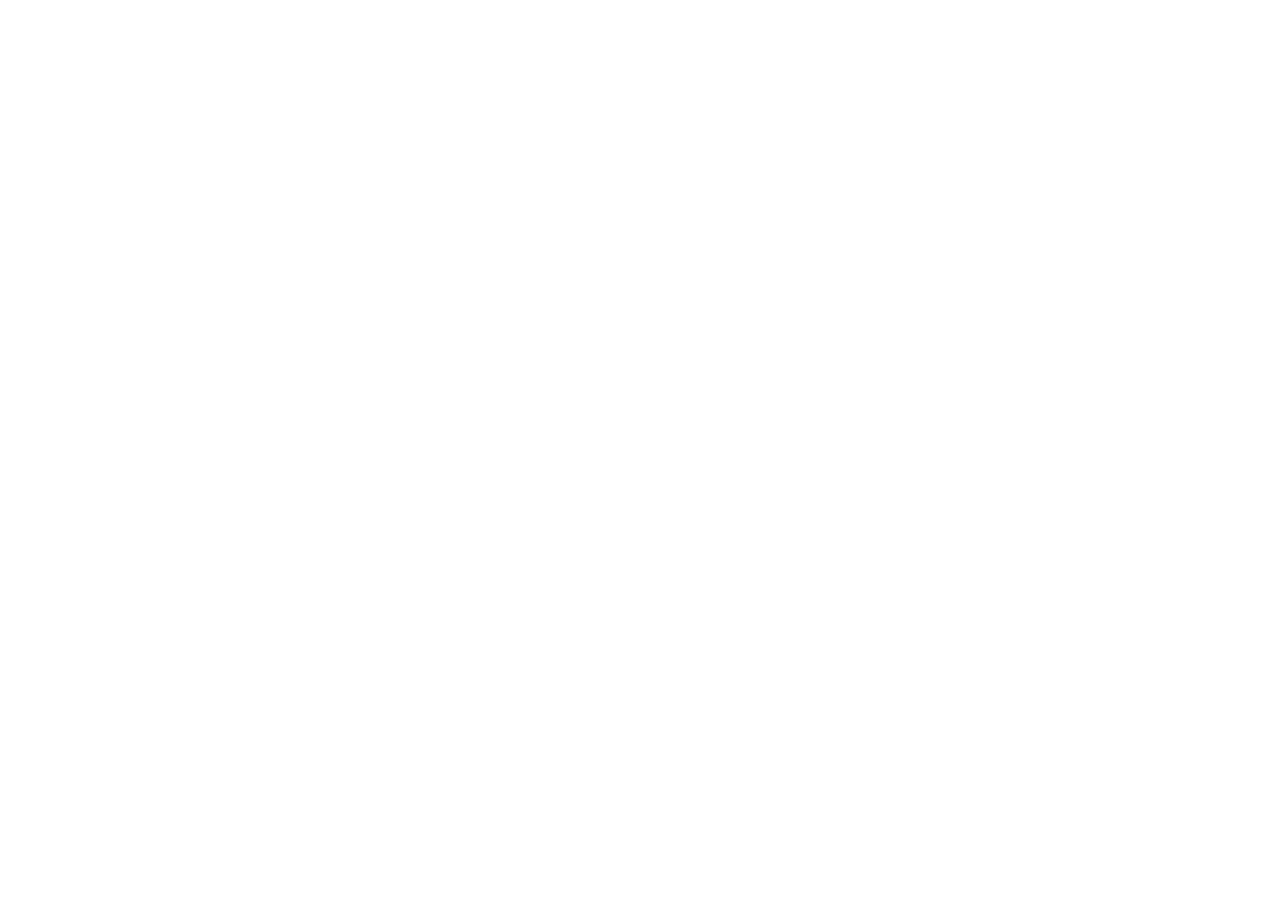
==== Rating.html @ 934aaa7e "removed" ====
<!DOCTYPE html>
<html lang="en">
<head>
    <meta charset="UTF-8">
    <meta http-equiv="X-UA-Compatible" content="IE=edge">
    <meta name="viewport" content="width=device-width, initial-scale=1.0">
    <title>Rating</title>
    <link rel="stylesheet" href="./Rating.css">
</head>
<body>
    <script src="./Rating.js"></script>
</body>
</html>
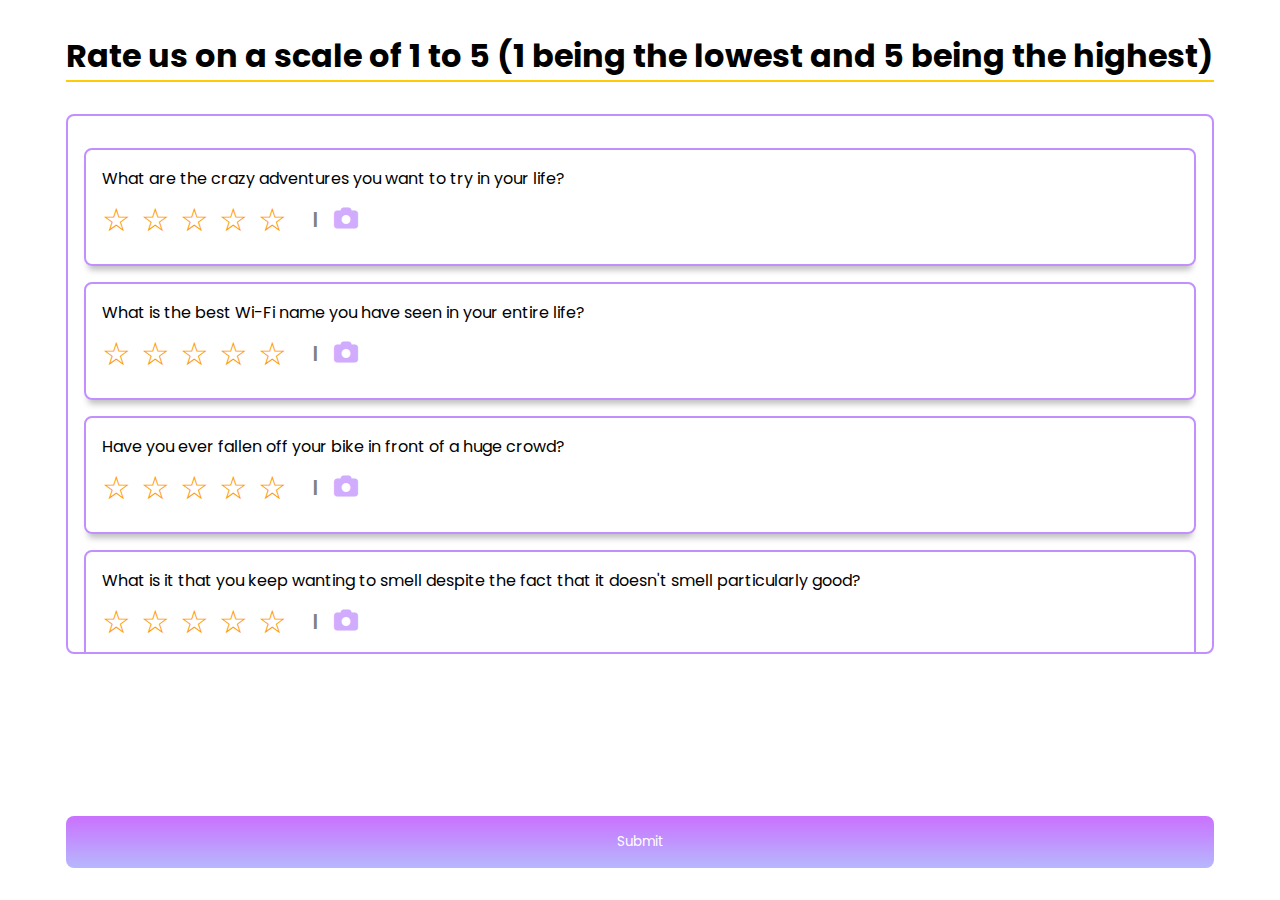
==== commit 3c12d4b5: "rating page added" ====
--- a/Rating.html
+++ b/Rating.html
@@ -1,13 +1,32 @@
 <!DOCTYPE html>
 <html lang="en">
-<head>
-    <meta charset="UTF-8">
-    <meta http-equiv="X-UA-Compatible" content="IE=edge">
-    <meta name="viewport" content="width=device-width, initial-scale=1.0">
+  <head>
+    <meta charset="UTF-8" />
+    <meta http-equiv="X-UA-Compatible" content="IE=edge" />
+    <meta name="viewport" content="width=device-width, initial-scale=1.0" />
     <title>Rating</title>
-    <link rel="stylesheet" href="./Rating.css">
-</head>
-<body>
+    <link rel="stylesheet" href="./Rating.css" />
+    <link rel="stylesheet" href="./fonts/css/all.css" />
+    <link rel="stylesheet" href="./fonts/css/all.min.css" />
+    <link rel="stylesheet" href="./fonts/css/brands.css" />
+    <link rel="stylesheet" href="./fonts/css/fontawesome.css" />
+    <link rel="stylesheet" href="./fonts/css/solid.css" />
+    <link rel="stylesheet" href="./fonts/css/regular.css" />
+  </head>
+  <body>
+    <form class="mainContainer">
+      <h1>
+        Rate us on a scale of 1 to 5 (1 being the lowest and 5 being the
+        highest)
+      </h1>
+      <div class="questionContainer"></div>
+      <button type="submit" id="submitButton">Submit</button>
+    </form>
+
+    <section class="videoSection">
+      <button type="button" id="closevideoButton"><i class="fa-solid fa-x"></i></button>
+      <video id="videoCam"></video>
+    </section>
     <script src="./Rating.js"></script>
-</body>
-</html>+  </body>
+</html>
--- a/Rating.css
+++ b/Rating.css
@@ -0,0 +1,225 @@
+@import url("https://fonts.googleapis.com/css2?family=Poppins:wght@500&display=swap");
+* {
+  margin: 0;
+  padding: 0;
+  box-sizing: border-box;
+}
+
+:root {
+  --primary-color: #ffffff;
+  --secondary-color: #ffca08;
+  --ternary-color: #c18ffe;
+  --white-shade-1: #f0f0f0;
+  --white-shade-2: #e8e8e8;
+  --red-shade-1: #ff6464;
+  --green-shade-1: #379237;
+  --transition: all 100ms ease-in;
+  --font-heading: "Montserrat", sans-serif;
+  --font-text: "Calibri", arial;
+  --font-primary: "Poppins", sans-serif;
+  --font-secondary: "Roboto", sans-serif;
+  --padding-regular-1: 2rem;
+  --padding-regular-2: 1rem;
+  --padding-regular-3: 0.75rem;
+  --padding-regular-4: 0.25rem;
+  --linear_gradient_one: linear-gradient(#ca71ff, #c094fe, #b6b8fd);
+  --instagram: linear-gradient(
+    45deg,
+    #00fff6 0%,
+    #00e7ff 10%,
+    #009eff 30%,
+    #009eff 50%,
+    #009eff 60%,
+    #00e7ff 85%,
+    #00fff6 100%
+  );
+  --instagram2: radial-gradient(
+    circle at 30% 107%,
+    #fdf497 0%,
+    #fdf497 5%,
+    #fd5949 45%,
+    #d6249f 60%,
+    #285aeb 90%
+  );
+  --boxShadow: 0px 3px 10px rgba(0, 0, 0, 0.25);
+  --boxShadow_two: 0px 3px 10px rgba(193, 143, 254, 0.75);
+  --colorOne: #233253;
+  --colorTwo: #8a93a5;
+  --colorThree: #ffca08;
+  --colorFour: #6b728e;
+  --black: black;
+  --white: white;
+  --ok: #b3ffae;
+  --danger: red;
+  --neutral: blue;
+  --button_borderRadius: 8px;
+  --scale_1: scale(1.4);
+  --box-shadowBottom: 0 8px 6px -4px rgba(0, 0, 0, 0.25);
+}
+
+body {
+  overflow-x: hidden;
+  position: relative;
+  font-family: var(--font-primary);
+}
+
+img {
+  width: 100%;
+  height: 100%;
+  object-fit: cover;
+}
+
+figure {
+  height: 3rem;
+}
+
+span {
+  padding: 1rem;
+}
+
+button {
+  border: none;
+  background: var(--linear_gradient_one);
+  text-decoration: underline;
+  color: var(--primary-color);
+  font-family: var(--font-primary);
+  text-underline-offset: 5px;
+  cursor: pointer;
+  padding: 1rem;
+  text-decoration: none;
+  border-radius: var(--button_borderRadius);
+  height: 100%;
+}
+
+input,
+textarea {
+  border: none;
+  padding: 1rem;
+  font-size: 1rem;
+  border-radius: var(--button_borderRadius);
+  font-family: var(--font-primary);
+  transition: var(--transition);
+}
+
+input:focus {
+  outline: none;
+  border: 2px solid var(--ternary-color);
+  transition: var(--transition);
+}
+
+textarea:focus {
+  outline: none;
+  transition: var(--transition);
+}
+
+input::placeholder {
+  font-size: 14px;
+}
+
+label {
+  font-weight: bold;
+  letter-spacing: 1px;
+}
+
+.mainContainer {
+  width: 100vw;
+  height: 100vh;
+  display: grid;
+  grid-template-rows: auto 1fr;
+  row-gap: 2rem;
+  justify-content: center;
+  padding: 2rem;
+  position: relative;
+}
+
+.videoSection {
+  width: 100vw;
+  height: 100vh;
+  background: rgba(193, 143, 254, 0.9   );
+  position: absolute;
+  top: 0;
+  left: 0;
+  grid-template-rows: auto 1fr;
+  justify-content: center;
+  align-items: center;
+  padding: 1rem;
+  display: none;
+}
+
+.videoCam {
+  width: 100%;
+  height: 100%;
+  background: var(--primary-color);
+}
+
+.mainContainer h1 {
+  border-bottom: 2px solid var(--colorThree);
+}
+
+.questionContainer {
+  display: flex;
+  flex-direction: column;
+  height: 60vh;
+  overflow-y: auto;
+  padding: 1rem;
+  border: 2px solid var(--ternary-color);
+  border-radius: var(--button_borderRadius);
+}
+
+.question {
+  padding: 1rem;
+  margin-top: 1rem;
+  box-shadow: var(--box-shadowBottom);
+  border-radius: var(--button_borderRadius);
+  border: 2px solid var(--ternary-color);
+}
+
+.question:hover {
+  box-shadow: var(--boxShadow_two);
+}
+
+.ratingContainer {
+  display: flex;
+  align-items: center;
+}
+
+.star {
+  margin-right: 10px;
+  padding: 0;
+  background: none;
+  border: none;
+  font-size: 2rem;
+  color: #ff9800;
+}
+
+.star:hover {
+  cursor: pointer;
+}
+
+#cameraButton {
+  background: none;
+  padding: 0;
+}
+
+#cameraButton i {
+  color: rgba(193, 143, 254, 0.75);
+  font-size: 1.5rem;
+}
+
+#cameraButton i:hover {
+  color: var(--green-shade-1);
+  padding: 0;
+}
+
+#closevideoButton {
+align-self: flex-end;
+  background: none;
+  border: none;
+  /* position: absolute;
+  right: 0;
+  top:0; */
+}
+
+#closevideoButton i {
+  font-size: 2rem;
+}
--- a/fonts/css/all.min.css
+++ b/fonts/css/all.min.css
@@ -0,0 +1,6 @@
+/*!
+ * Font Awesome Free 6.2.1 by @fontawesome - https://fontawesome.com
+ * License - https://fontawesome.com/license/free (Icons: CC BY 4.0, Fonts: SIL OFL 1.1, Code: MIT License)
+ * Copyright 2022 Fonticons, Inc.
+ */
+.fa{font-family:var(--fa-style-family,"Font Awesome 6 Free");font-weight:var(--fa-style,900)}.fa,.fa-brands,.fa-classic,.fa-regular,.fa-sharp,.fa-solid,.fab,.far,.fas{-moz-osx-font-smoothing:grayscale;-webkit-font-smoothing:antialiased;display:var(--fa-display,inline-block);font-style:normal;font-variant:normal;line-height:1;text-rendering:auto}.fa-classic,.fa-regular,.fa-solid,.far,.fas{font-family:"Font Awesome 6 Free"}.fa-brands,.fab{font-family:"Font Awesome 6 Brands"}.fa-1x{font-size:1em}.fa-2x{font-size:2em}.fa-3x{font-size:3em}.fa-4x{font-size:4em}.fa-5x{font-size:5em}.fa-6x{font-size:6em}.fa-7x{font-size:7em}.fa-8x{font-size:8em}.fa-9x{font-size:9em}.fa-10x{font-size:10em}.fa-2xs{font-size:.625em;line-height:.1em;vertical-align:.225em}.fa-xs{font-size:.75em;line-height:.08333em;vertical-align:.125em}.fa-sm{font-size:.875em;line-height:.07143em;vertical-align:.05357em}.fa-lg{font-size:1.25em;line-height:.05em;vertical-align:-.075em}.fa-xl{font-size:1.5em;line-height:.04167em;vertical-align:-.125em}.fa-2xl{font-size:2em;line-height:.03125em;vertical-align:-.1875em}.fa-fw{text-align:center;width:1.25em}.fa-ul{list-style-type:none;margin-left:var(--fa-li-margin,2.5em);padding-left:0}.fa-ul>li{position:relative}.fa-li{left:calc(var(--fa-li-width, 2em)*-1);position:absolute;text-align:center;width:var(--fa-li-width,2em);line-height:inherit}.fa-border{border-radius:var(--fa-border-radius,.1em);border:var(--fa-border-width,.08em) var(--fa-border-style,solid) var(--fa-border-color,#eee);padding:var(--fa-border-padding,.2em .25em .15em)}.fa-pull-left{float:left;margin-right:var(--fa-pull-margin,.3em)}.fa-pull-right{float:right;margin-left:var(--fa-pull-margin,.3em)}.fa-beat{-webkit-animation-name:fa-beat;animation-name:fa-beat;-webkit-animation-delay:var(--fa-animation-delay,0s);animation-delay:var(--fa-animation-delay,0s);-webkit-animation-direction:var(--fa-animation-direction,normal);animation-direction:var(--fa-animation-direction,normal);-webkit-animation-duration:var(--fa-animation-duration,1s);animation-duration:var(--fa-animation-duration,1s);-webkit-animation-iteration-count:var(--fa-animation-iteration-count,infinite);animation-iteration-count:var(--fa-animation-iteration-count,infinite);-webkit-animation-timing-function:var(--fa-animation-timing,ease-in-out);animation-timing-function:var(--fa-animation-timing,ease-in-out)}.fa-bounce{-webkit-animation-name:fa-bounce;animation-name:fa-bounce;-webkit-animation-delay:var(--fa-animation-delay,0s);animation-delay:var(--fa-animation-delay,0s);-webkit-animation-direction:var(--fa-animation-direction,normal);animation-direction:var(--fa-animation-direction,normal);-webkit-animation-duration:var(--fa-animation-duration,1s);animation-duration:var(--fa-animation-duration,1s);-webkit-animation-iteration-count:var(--fa-animation-iteration-count,infinite);animation-iteration-count:var(--fa-animation-iteration-count,infinite);-webkit-animation-timing-function:var(--fa-animation-timing,cubic-bezier(.28,.84,.42,1));animation-timing-function:var(--fa-animation-timing,cubic-bezier(.28,.84,.42,1))}.fa-fade{-webkit-animation-name:fa-fade;animation-name:fa-fade;-webkit-animation-iteration-count:var(--fa-animation-iteration-count,infinite);animation-iteration-count:var(--fa-animation-iteration-count,infinite);-webkit-animation-timing-function:var(--fa-animation-timing,cubic-bezier(.4,0,.6,1));animation-timing-function:var(--fa-animation-timing,cubic-bezier(.4,0,.6,1))}.fa-beat-fade,.fa-fade{-webkit-animation-delay:var(--fa-animation-delay,0s);animation-delay:var(--fa-animation-delay,0s);-webkit-animation-direction:var(--fa-animation-direction,normal);animation-direction:var(--fa-animation-direction,normal);-webkit-animation-duration:var(--fa-animation-duration,1s);animation-duration:var(--fa-animation-duration,1s)}.fa-beat-fade{-webkit-animation-name:fa-beat-fade;animation-name:fa-beat-fade;-webkit-animation-iteration-count:var(--fa-animation-iteration-count,infinite);animation-iteration-count:var(--fa-animation-iteration-count,infinite);-webkit-animation-timing-function:var(--fa-animation-timing,cubic-bezier(.4,0,.6,1));animation-timing-function:var(--fa-animation-timing,cubic-bezier(.4,0,.6,1))}.fa-flip{-webkit-animation-name:fa-flip;animation-name:fa-flip;-webkit-animation-delay:var(--fa-animation-delay,0s);animation-delay:var(--fa-animation-delay,0s);-webkit-animation-direction:var(--fa-animation-direction,normal);animation-direction:var(--fa-animation-direction,normal);-webkit-animation-duration:var(--fa-animation-duration,1s);animation-duration:var(--fa-animation-duration,1s);-webkit-animation-iteration-count:var(--fa-animation-iteration-count,infinite);animation-iteration-count:var(--fa-animation-iteration-count,infinite);-webkit-animation-timing-function:var(--fa-animation-timing,ease-in-out);animation-timing-function:var(--fa-animation-timing,ease-in-out)}.fa-shake{-webkit-animation-name:fa-shake;animation-name:fa-shake;-webkit-animation-duration:var(--fa-animation-duration,1s);animation-duration:var(--fa-animation-duration,1s);-webkit-animation-iteration-count:var(--fa-animation-iteration-count,infinite);animation-iteration-count:var(--fa-animation-iteration-count,infinite);-webkit-animation-timing-function:var(--fa-animation-timing,linear);animation-timing-function:var(--fa-animation-timing,linear)}.fa-shake,.fa-spin{-webkit-animation-delay:var(--fa-animation-delay,0s);animation-delay:var(--fa-animation-delay,0s);-webkit-animation-direction:var(--fa-animation-direction,normal);animation-direction:var(--fa-animation-direction,normal)}.fa-spin{-webkit-animation-name:fa-spin;animation-name:fa-spin;-webkit-animation-duration:var(--fa-animation-duration,2s);animation-duration:var(--fa-animation-duration,2s);-webkit-animation-iteration-count:var(--fa-animation-iteration-count,infinite);animation-iteration-count:var(--fa-animation-iteration-count,infinite);-webkit-animation-timing-function:var(--fa-animation-timing,linear);animation-timing-function:var(--fa-animation-timing,linear)}.fa-spin-reverse{--fa-animation-direction:reverse}.fa-pulse,.fa-spin-pulse{-webkit-animation-name:fa-spin;animation-name:fa-spin;-webkit-animation-direction:var(--fa-animation-direction,normal);animation-direction:var(--fa-animation-direction,normal);-webkit-animation-duration:var(--fa-animation-duration,1s);animation-duration:var(--fa-animation-duration,1s);-webkit-animation-iteration-count:var(--fa-animation-iteration-count,infinite);animation-iteration-count:var(--fa-animation-iteration-count,infinite);-webkit-animation-timing-function:var(--fa-animation-timing,steps(8));animation-timing-function:var(--fa-animation-timing,steps(8))}@media (prefers-reduced-motion:reduce){.fa-beat,.fa-beat-fade,.fa-bounce,.fa-fade,.fa-flip,.fa-pulse,.fa-shake,.fa-spin,.fa-spin-pulse{-webkit-animation-delay:-1ms;animation-delay:-1ms;-webkit-animation-duration:1ms;animation-duration:1ms;-webkit-animation-iteration-count:1;animation-iteration-count:1;transition-delay:0s;transition-duration:0s}}@-webkit-keyframes fa-beat{0%,90%{-webkit-transform:scale(1);transform:scale(1)}45%{-webkit-transform:scale(var(--fa-beat-scale,1.25));transform:scale(var(--fa-beat-scale,1.25))}}@keyframes fa-beat{0%,90%{-webkit-transform:scale(1);transform:scale(1)}45%{-webkit-transform:scale(var(--fa-beat-scale,1.25));transform:scale(var(--fa-beat-scale,1.25))}}@-webkit-keyframes fa-bounce{0%{-webkit-transform:scale(1) translateY(0);transform:scale(1) translateY(0)}10%{-webkit-transform:scale(var(--fa-bounce-start-scale-x,1.1),var(--fa-bounce-start-scale-y,.9)) translateY(0);transform:scale(var(--fa-bounce-start-scale-x,1.1),var(--fa-bounce-start-scale-y,.9)) translateY(0)}30%{-webkit-transform:scale(var(--fa-bounce-jump-scale-x,.9),var(--fa-bounce-jump-scale-y,1.1)) translateY(var(--fa-bounce-height,-.5em));transform:scale(var(--fa-bounce-jump-scale-x,.9),var(--fa-bounce-jump-scale-y,1.1)) translateY(var(--fa-bounce-height,-.5em))}50%{-webkit-transform:scale(var(--fa-bounce-land-scale-x,1.05),var(--fa-bounce-land-scale-y,.95)) translateY(0);transform:scale(var(--fa-bounce-land-scale-x,1.05),var(--fa-bounce-land-scale-y,.95)) translateY(0)}57%{-webkit-transform:scale(1) translateY(var(--fa-bounce-rebound,-.125em));transform:scale(1) translateY(var(--fa-bounce-rebound,-.125em))}64%{-webkit-transform:scale(1) translateY(0);transform:scale(1) translateY(0)}to{-webkit-transform:scale(1) translateY(0);transform:scale(1) translateY(0)}}@keyframes fa-bounce{0%{-webkit-transform:scale(1) translateY(0);transform:scale(1) translateY(0)}10%{-webkit-transform:scale(var(--fa-bounce-start-scale-x,1.1),var(--fa-bounce-start-scale-y,.9)) translateY(0);transform:scale(var(--fa-bounce-start-scale-x,1.1),var(--fa-bounce-start-scale-y,.9)) translateY(0)}30%{-webkit-transform:scale(var(--fa-bounce-jump-scale-x,.9),var(--fa-bounce-jump-scale-y,1.1)) translateY(var(--fa-bounce-height,-.5em));transform:scale(var(--fa-bounce-jump-scale-x,.9),var(--fa-bounce-jump-scale-y,1.1)) translateY(var(--fa-bounce-height,-.5em))}50%{-webkit-transform:scale(var(--fa-bounce-land-scale-x,1.05),var(--fa-bounce-land-scale-y,.95)) translateY(0);transform:scale(var(--fa-bounce-land-scale-x,1.05),var(--fa-bounce-land-scale-y,.95)) translateY(0)}57%{-webkit-transform:scale(1) translateY(var(--fa-bounce-rebound,-.125em));transform:scale(1) translateY(var(--fa-bounce-rebound,-.125em))}64%{-webkit-transform:scale(1) translateY(0);transform:scale(1) translateY(0)}to{-webkit-transform:scale(1) translateY(0);transform:scale(1) translateY(0)}}@-webkit-keyframes fa-fade{50%{opacity:var(--fa-fade-opacity,.4)}}@keyframes fa-fade{50%{opacity:var(--fa-fade-opacity,.4)}}@-webkit-keyframes fa-beat-fade{0%,to{opacity:var(--fa-beat-fade-opacity,.4);-webkit-transform:scale(1);transform:scale(1)}50%{opacity:1;-webkit-transform:scale(var(--fa-beat-fade-scale,1.125));transform:scale(var(--fa-beat-fade-scale,1.125))}}@keyframes fa-beat-fade{0%,to{opacity:var(--fa-beat-fade-opacity,.4);-webkit-transform:scale(1);transform:scale(1)}50%{opacity:1;-webkit-transform:scale(var(--fa-beat-fade-scale,1.125));transform:scale(var(--fa-beat-fade-scale,1.125))}}@-webkit-keyframes fa-flip{50%{-webkit-transform:rotate3d(var(--fa-flip-x,0),var(--fa-flip-y,1),var(--fa-flip-z,0),var(--fa-flip-angle,-180deg));transform:rotate3d(var(--fa-flip-x,0),var(--fa-flip-y,1),var(--fa-flip-z,0),var(--fa-flip-angle,-180deg))}}@keyframes fa-flip{50%{-webkit-transform:rotate3d(var(--fa-flip-x,0),var(--fa-flip-y,1),var(--fa-flip-z,0),var(--fa-flip-angle,-180deg));transform:rotate3d(var(--fa-flip-x,0),var(--fa-flip-y,1),var(--fa-flip-z,0),var(--fa-flip-angle,-180deg))}}@-webkit-keyframes fa-shake{0%{-webkit-transform:rotate(-15deg);transform:rotate(-15deg)}4%{-webkit-transform:rotate(15deg);transform:rotate(15deg)}8%,24%{-webkit-transform:rotate(-18deg);transform:rotate(-18deg)}12%,28%{-webkit-transform:rotate(18deg);transform:rotate(18deg)}16%{-webkit-transform:rotate(-22deg);transform:rotate(-22deg)}20%{-webkit-transform:rotate(22deg);transform:rotate(22deg)}32%{-webkit-transform:rotate(-12deg);transform:rotate(-12deg)}36%{-webkit-transform:rotate(12deg);transform:rotate(12deg)}40%,to{-webkit-transform:rotate(0deg);transform:rotate(0deg)}}@keyframes fa-shake{0%{-webkit-transform:rotate(-15deg);transform:rotate(-15deg)}4%{-webkit-transform:rotate(15deg);transform:rotate(15deg)}8%,24%{-webkit-transform:rotate(-18deg);transform:rotate(-18deg)}12%,28%{-webkit-transform:rotate(18deg);transform:rotate(18deg)}16%{-webkit-transform:rotate(-22deg);transform:rotate(-22deg)}20%{-webkit-transform:rotate(22deg);transform:rotate(22deg)}32%{-webkit-transform:rotate(-12deg);transform:rotate(-12deg)}36%{-webkit-transform:rotate(12deg);transform:rotate(12deg)}40%,to{-webkit-transform:rotate(0deg);transform:rotate(0deg)}}@-webkit-keyframes fa-spin{0%{-webkit-transform:rotate(0deg);transform:rotate(0deg)}to{-webkit-transform:rotate(1turn);transform:rotate(1turn)}}@keyframes fa-spin{0%{-webkit-transform:rotate(0deg);transform:rotate(0deg)}to{-webkit-transform:rotate(1turn);transform:rotate(1turn)}}.fa-rotate-90{-webkit-transform:rotate(90deg);transform:rotate(90deg)}.fa-rotate-180{-webkit-transform:rotate(180deg);transform:rotate(180deg)}.fa-rotate-270{-webkit-transform:rotate(270deg);transform:rotate(270deg)}.fa-flip-horizontal{-webkit-transform:scaleX(-1);transform:scaleX(-1)}.fa-flip-vertical{-webkit-transform:scaleY(-1);transform:scaleY(-1)}.fa-flip-both,.fa-flip-horizontal.fa-flip-vertical{-webkit-transform:scale(-1);transform:scale(-1)}.fa-rotate-by{-webkit-transform:rotate(var(--fa-rotate-angle,none));transform:rotate(var(--fa-rotate-angle,none))}.fa-stack{display:inline-block;height:2em;line-height:2em;position:relative;vertical-align:middle;width:2.5em}.fa-stack-1x,.fa-stack-2x{left:0;position:absolute;text-align:center;width:100%;z-index:var(--fa-stack-z-index,auto)}.fa-stack-1x{line-height:inherit}.fa-stack-2x{font-size:2em}.fa-inverse{color:var(--fa-inverse,#fff)}.fa-0:before{content:"\30"}.fa-1:before{content:"\31"}.fa-2:before{content:"\32"}.fa-3:before{content:"\33"}.fa-4:before{content:"\34"}.fa-5:before{content:"\35"}.fa-6:before{content:"\36"}.fa-7:before{content:"\37"}.fa-8:before{content:"\38"}.fa-9:before{content:"\39"}.fa-fill-drip:before{content:"\f576"}.fa-arrows-to-circle:before{content:"\e4bd"}.fa-chevron-circle-right:before,.fa-circle-chevron-right:before{content:"\f138"}.fa-at:before{content:"\40"}.fa-trash-alt:before,.fa-trash-can:before{content:"\f2ed"}.fa-text-height:before{content:"\f034"}.fa-user-times:before,.fa-user-xmark:before{content:"\f235"}.fa-stethoscope:before{content:"\f0f1"}.fa-comment-alt:before,.fa-message:before{content:"\f27a"}.fa-info:before{content:"\f129"}.fa-compress-alt:before,.fa-down-left-and-up-right-to-center:before{content:"\f422"}.fa-explosion:before{content:"\e4e9"}.fa-file-alt:before,.fa-file-lines:before,.fa-file-text:before{content:"\f15c"}.fa-wave-square:before{content:"\f83e"}.fa-ring:before{content:"\f70b"}.fa-building-un:before{content:"\e4d9"}.fa-dice-three:before{content:"\f527"}.fa-calendar-alt:before,.fa-calendar-days:before{content:"\f073"}.fa-anchor-circle-check:before{content:"\e4aa"}.fa-building-circle-arrow-right:before{content:"\e4d1"}.fa-volleyball-ball:before,.fa-volleyball:before{content:"\f45f"}.fa-arrows-up-to-line:before{content:"\e4c2"}.fa-sort-desc:before,.fa-sort-down:before{content:"\f0dd"}.fa-circle-minus:before,.fa-minus-circle:before{content:"\f056"}.fa-door-open:before{content:"\f52b"}.fa-right-from-bracket:before,.fa-sign-out-alt:before{content:"\f2f5"}.fa-atom:before{content:"\f5d2"}.fa-soap:before{content:"\e06e"}.fa-heart-music-camera-bolt:before,.fa-icons:before{content:"\f86d"}.fa-microphone-alt-slash:before,.fa-microphone-lines-slash:before{content:"\f539"}.fa-bridge-circle-check:before{content:"\e4c9"}.fa-pump-medical:before{content:"\e06a"}.fa-fingerprint:before{content:"\f577"}.fa-hand-point-right:before{content:"\f0a4"}.fa-magnifying-glass-location:before,.fa-search-location:before{content:"\f689"}.fa-forward-step:before,.fa-step-forward:before{content:"\f051"}.fa-face-smile-beam:before,.fa-smile-beam:before{content:"\f5b8"}.fa-flag-checkered:before{content:"\f11e"}.fa-football-ball:before,.fa-football:before{content:"\f44e"}.fa-school-circle-exclamation:before{content:"\e56c"}.fa-crop:before{content:"\f125"}.fa-angle-double-down:before,.fa-angles-down:before{content:"\f103"}.fa-users-rectangle:before{content:"\e594"}.fa-people-roof:before{content:"\e537"}.fa-people-line:before{content:"\e534"}.fa-beer-mug-empty:before,.fa-beer:before{content:"\f0fc"}.fa-diagram-predecessor:before{content:"\e477"}.fa-arrow-up-long:before,.fa-long-arrow-up:before{content:"\f176"}.fa-burn:before,.fa-fire-flame-simple:before{content:"\f46a"}.fa-male:before,.fa-person:before{content:"\f183"}.fa-laptop:before{content:"\f109"}.fa-file-csv:before{content:"\f6dd"}.fa-menorah:before{content:"\f676"}.fa-truck-plane:before{content:"\e58f"}.fa-record-vinyl:before{content:"\f8d9"}.fa-face-grin-stars:before,.fa-grin-stars:before{content:"\f587"}.fa-bong:before{content:"\f55c"}.fa-pastafarianism:before,.fa-spaghetti-monster-flying:before{content:"\f67b"}.fa-arrow-down-up-across-line:before{content:"\e4af"}.fa-spoon:before,.fa-utensil-spoon:before{content:"\f2e5"}.fa-jar-wheat:before{content:"\e517"}.fa-envelopes-bulk:before,.fa-mail-bulk:before{content:"\f674"}.fa-file-circle-exclamation:before{content:"\e4eb"}.fa-circle-h:before,.fa-hospital-symbol:before{content:"\f47e"}.fa-pager:before{content:"\f815"}.fa-address-book:before,.fa-contact-book:before{content:"\f2b9"}.fa-strikethrough:before{content:"\f0cc"}.fa-k:before{content:"\4b"}.fa-landmark-flag:before{content:"\e51c"}.fa-pencil-alt:before,.fa-pencil:before{content:"\f303"}.fa-backward:before{content:"\f04a"}.fa-caret-right:before{content:"\f0da"}.fa-comments:before{content:"\f086"}.fa-file-clipboard:before,.fa-paste:before{content:"\f0ea"}.fa-code-pull-request:before{content:"\e13c"}.fa-clipboard-list:before{content:"\f46d"}.fa-truck-loading:before,.fa-truck-ramp-box:before{content:"\f4de"}.fa-user-check:before{content:"\f4fc"}.fa-vial-virus:before{content:"\e597"}.fa-sheet-plastic:before{content:"\e571"}.fa-blog:before{content:"\f781"}.fa-user-ninja:before{content:"\f504"}.fa-person-arrow-up-from-line:before{content:"\e539"}.fa-scroll-torah:before,.fa-torah:before{content:"\f6a0"}.fa-broom-ball:before,.fa-quidditch-broom-ball:before,.fa-quidditch:before{content:"\f458"}.fa-toggle-off:before{content:"\f204"}.fa-archive:before,.fa-box-archive:before{content:"\f187"}.fa-person-drowning:before{content:"\e545"}.fa-arrow-down-9-1:before,.fa-sort-numeric-desc:before,.fa-sort-numeric-down-alt:before{content:"\f886"}.fa-face-grin-tongue-squint:before,.fa-grin-tongue-squint:before{content:"\f58a"}.fa-spray-can:before{content:"\f5bd"}.fa-truck-monster:before{content:"\f63b"}.fa-w:before{content:"\57"}.fa-earth-africa:before,.fa-globe-africa:before{content:"\f57c"}.fa-rainbow:before{content:"\f75b"}.fa-circle-notch:before{content:"\f1ce"}.fa-tablet-alt:before,.fa-tablet-screen-button:before{content:"\f3fa"}.fa-paw:before{content:"\f1b0"}.fa-cloud:before{content:"\f0c2"}.fa-trowel-bricks:before{content:"\e58a"}.fa-face-flushed:before,.fa-flushed:before{content:"\f579"}.fa-hospital-user:before{content:"\f80d"}.fa-tent-arrow-left-right:before{content:"\e57f"}.fa-gavel:before,.fa-legal:before{content:"\f0e3"}.fa-binoculars:before{content:"\f1e5"}.fa-microphone-slash:before{content:"\f131"}.fa-box-tissue:before{content:"\e05b"}.fa-motorcycle:before{content:"\f21c"}.fa-bell-concierge:before,.fa-concierge-bell:before{content:"\f562"}.fa-pen-ruler:before,.fa-pencil-ruler:before{content:"\f5ae"}.fa-people-arrows-left-right:before,.fa-people-arrows:before{content:"\e068"}.fa-mars-and-venus-burst:before{content:"\e523"}.fa-caret-square-right:before,.fa-square-caret-right:before{content:"\f152"}.fa-cut:before,.fa-scissors:before{content:"\f0c4"}.fa-sun-plant-wilt:before{content:"\e57a"}.fa-toilets-portable:before{content:"\e584"}.fa-hockey-puck:before{content:"\f453"}.fa-table:before{content:"\f0ce"}.fa-magnifying-glass-arrow-right:before{content:"\e521"}.fa-digital-tachograph:before,.fa-tachograph-digital:before{content:"\f566"}.fa-users-slash:before{content:"\e073"}.fa-clover:before{content:"\e139"}.fa-mail-reply:before,.fa-reply:before{content:"\f3e5"}.fa-star-and-crescent:before{content:"\f699"}.fa-house-fire:before{content:"\e50c"}.fa-minus-square:before,.fa-square-minus:before{content:"\f146"}.fa-helicopter:before{content:"\f533"}.fa-compass:before{content:"\f14e"}.fa-caret-square-down:before,.fa-square-caret-down:before{content:"\f150"}.fa-file-circle-question:before{content:"\e4ef"}.fa-laptop-code:before{content:"\f5fc"}.fa-swatchbook:before{content:"\f5c3"}.fa-prescription-bottle:before{content:"\f485"}.fa-bars:before,.fa-navicon:before{content:"\f0c9"}.fa-people-group:before{content:"\e533"}.fa-hourglass-3:before,.fa-hourglass-end:before{content:"\f253"}.fa-heart-broken:before,.fa-heart-crack:before{content:"\f7a9"}.fa-external-link-square-alt:before,.fa-square-up-right:before{content:"\f360"}.fa-face-kiss-beam:before,.fa-kiss-beam:before{content:"\f597"}.fa-film:before{content:"\f008"}.fa-ruler-horizontal:before{content:"\f547"}.fa-people-robbery:before{content:"\e536"}.fa-lightbulb:before{content:"\f0eb"}.fa-caret-left:before{content:"\f0d9"}.fa-circle-exclamation:before,.fa-exclamation-circle:before{content:"\f06a"}.fa-school-circle-xmark:before{content:"\e56d"}.fa-arrow-right-from-bracket:before,.fa-sign-out:before{content:"\f08b"}.fa-chevron-circle-down:before,.fa-circle-chevron-down:before{content:"\f13a"}.fa-unlock-alt:before,.fa-unlock-keyhole:before{content:"\f13e"}.fa-cloud-showers-heavy:before{content:"\f740"}.fa-headphones-alt:before,.fa-headphones-simple:before{content:"\f58f"}.fa-sitemap:before{content:"\f0e8"}.fa-circle-dollar-to-slot:before,.fa-donate:before{content:"\f4b9"}.fa-memory:before{content:"\f538"}.fa-road-spikes:before{content:"\e568"}.fa-fire-burner:before{content:"\e4f1"}.fa-flag:before{content:"\f024"}.fa-hanukiah:before{content:"\f6e6"}.fa-feather:before{content:"\f52d"}.fa-volume-down:before,.fa-volume-low:before{content:"\f027"}.fa-comment-slash:before{content:"\f4b3"}.fa-cloud-sun-rain:before{content:"\f743"}.fa-compress:before{content:"\f066"}.fa-wheat-alt:before,.fa-wheat-awn:before{content:"\e2cd"}.fa-ankh:before{content:"\f644"}.fa-hands-holding-child:before{content:"\e4fa"}.fa-asterisk:before{content:"\2a"}.fa-check-square:before,.fa-square-check:before{content:"\f14a"}.fa-peseta-sign:before{content:"\e221"}.fa-header:before,.fa-heading:before{content:"\f1dc"}.fa-ghost:before{content:"\f6e2"}.fa-list-squares:before,.fa-list:before{content:"\f03a"}.fa-phone-square-alt:before,.fa-square-phone-flip:before{content:"\f87b"}.fa-cart-plus:before{content:"\f217"}.fa-gamepad:before{content:"\f11b"}.fa-circle-dot:before,.fa-dot-circle:before{content:"\f192"}.fa-dizzy:before,.fa-face-dizzy:before{content:"\f567"}.fa-egg:before{content:"\f7fb"}.fa-house-medical-circle-xmark:before{content:"\e513"}.fa-campground:before{content:"\f6bb"}.fa-folder-plus:before{content:"\f65e"}.fa-futbol-ball:before,.fa-futbol:before,.fa-soccer-ball:before{content:"\f1e3"}.fa-paint-brush:before,.fa-paintbrush:before{content:"\f1fc"}.fa-lock:before{content:"\f023"}.fa-gas-pump:before{content:"\f52f"}.fa-hot-tub-person:before,.fa-hot-tub:before{content:"\f593"}.fa-map-location:before,.fa-map-marked:before{content:"\f59f"}.fa-house-flood-water:before{content:"\e50e"}.fa-tree:before{content:"\f1bb"}.fa-bridge-lock:before{content:"\e4cc"}.fa-sack-dollar:before{content:"\f81d"}.fa-edit:before,.fa-pen-to-square:before{content:"\f044"}.fa-car-side:before{content:"\f5e4"}.fa-share-alt:before,.fa-share-nodes:before{content:"\f1e0"}.fa-heart-circle-minus:before{content:"\e4ff"}.fa-hourglass-2:before,.fa-hourglass-half:before{content:"\f252"}.fa-microscope:before{content:"\f610"}.fa-sink:before{content:"\e06d"}.fa-bag-shopping:before,.fa-shopping-bag:before{content:"\f290"}.fa-arrow-down-z-a:before,.fa-sort-alpha-desc:before,.fa-sort-alpha-down-alt:before{content:"\f881"}.fa-mitten:before{content:"\f7b5"}.fa-person-rays:before{content:"\e54d"}.fa-users:before{content:"\f0c0"}.fa-eye-slash:before{content:"\f070"}.fa-flask-vial:before{content:"\e4f3"}.fa-hand-paper:before,.fa-hand:before{content:"\f256"}.fa-om:before{content:"\f679"}.fa-worm:before{content:"\e599"}.fa-house-circle-xmark:before{content:"\e50b"}.fa-plug:before{content:"\f1e6"}.fa-chevron-up:before{content:"\f077"}.fa-hand-spock:before{content:"\f259"}.fa-stopwatch:before{content:"\f2f2"}.fa-face-kiss:before,.fa-kiss:before{content:"\f596"}.fa-bridge-circle-xmark:before{content:"\e4cb"}.fa-face-grin-tongue:before,.fa-grin-tongue:before{content:"\f589"}.fa-chess-bishop:before{content:"\f43a"}.fa-face-grin-wink:before,.fa-grin-wink:before{content:"\f58c"}.fa-deaf:before,.fa-deafness:before,.fa-ear-deaf:before,.fa-hard-of-hearing:before{content:"\f2a4"}.fa-road-circle-check:before{content:"\e564"}.fa-dice-five:before{content:"\f523"}.fa-rss-square:before,.fa-square-rss:before{content:"\f143"}.fa-land-mine-on:before{content:"\e51b"}.fa-i-cursor:before{content:"\f246"}.fa-stamp:before{content:"\f5bf"}.fa-stairs:before{content:"\e289"}.fa-i:before{content:"\49"}.fa-hryvnia-sign:before,.fa-hryvnia:before{content:"\f6f2"}.fa-pills:before{content:"\f484"}.fa-face-grin-wide:before,.fa-grin-alt:before{content:"\f581"}.fa-tooth:before{content:"\f5c9"}.fa-v:before{content:"\56"}.fa-bangladeshi-taka-sign:before{content:"\e2e6"}.fa-bicycle:before{content:"\f206"}.fa-rod-asclepius:before,.fa-rod-snake:before,.fa-staff-aesculapius:before,.fa-staff-snake:before{content:"\e579"}.fa-head-side-cough-slash:before{content:"\e062"}.fa-ambulance:before,.fa-truck-medical:before{content:"\f0f9"}.fa-wheat-awn-circle-exclamation:before{content:"\e598"}.fa-snowman:before{content:"\f7d0"}.fa-mortar-pestle:before{content:"\f5a7"}.fa-road-barrier:before{content:"\e562"}.fa-school:before{content:"\f549"}.fa-igloo:before{content:"\f7ae"}.fa-joint:before{content:"\f595"}.fa-angle-right:before{content:"\f105"}.fa-horse:before{content:"\f6f0"}.fa-q:before{content:"\51"}.fa-g:before{content:"\47"}.fa-notes-medical:before{content:"\f481"}.fa-temperature-2:before,.fa-temperature-half:before,.fa-thermometer-2:before,.fa-thermometer-half:before{content:"\f2c9"}.fa-dong-sign:before{content:"\e169"}.fa-capsules:before{content:"\f46b"}.fa-poo-bolt:before,.fa-poo-storm:before{content:"\f75a"}.fa-face-frown-open:before,.fa-frown-open:before{content:"\f57a"}.fa-hand-point-up:before{content:"\f0a6"}.fa-money-bill:before{content:"\f0d6"}.fa-bookmark:before{content:"\f02e"}.fa-align-justify:before{content:"\f039"}.fa-umbrella-beach:before{content:"\f5ca"}.fa-helmet-un:before{content:"\e503"}.fa-bullseye:before{content:"\f140"}.fa-bacon:before{content:"\f7e5"}.fa-hand-point-down:before{content:"\f0a7"}.fa-arrow-up-from-bracket:before{content:"\e09a"}.fa-folder-blank:before,.fa-folder:before{content:"\f07b"}.fa-file-medical-alt:before,.fa-file-waveform:before{content:"\f478"}.fa-radiation:before{content:"\f7b9"}.fa-chart-simple:before{content:"\e473"}.fa-mars-stroke:before{content:"\f229"}.fa-vial:before{content:"\f492"}.fa-dashboard:before,.fa-gauge-med:before,.fa-gauge:before,.fa-tachometer-alt-average:before{content:"\f624"}.fa-magic-wand-sparkles:before,.fa-wand-magic-sparkles:before{content:"\e2ca"}.fa-e:before{content:"\45"}.fa-pen-alt:before,.fa-pen-clip:before{content:"\f305"}.fa-bridge-circle-exclamation:before{content:"\e4ca"}.fa-user:before{content:"\f007"}.fa-school-circle-check:before{content:"\e56b"}.fa-dumpster:before{content:"\f793"}.fa-shuttle-van:before,.fa-van-shuttle:before{content:"\f5b6"}.fa-building-user:before{content:"\e4da"}.fa-caret-square-left:before,.fa-square-caret-left:before{content:"\f191"}.fa-highlighter:before{content:"\f591"}.fa-key:before{content:"\f084"}.fa-bullhorn:before{content:"\f0a1"}.fa-globe:before{content:"\f0ac"}.fa-synagogue:before{content:"\f69b"}.fa-person-half-dress:before{content:"\e548"}.fa-road-bridge:before{content:"\e563"}.fa-location-arrow:before{content:"\f124"}.fa-c:before{content:"\43"}.fa-tablet-button:before{content:"\f10a"}.fa-building-lock:before{content:"\e4d6"}.fa-pizza-slice:before{content:"\f818"}.fa-money-bill-wave:before{content:"\f53a"}.fa-area-chart:before,.fa-chart-area:before{content:"\f1fe"}.fa-house-flag:before{content:"\e50d"}.fa-person-circle-minus:before{content:"\e540"}.fa-ban:before,.fa-cancel:before{content:"\f05e"}.fa-camera-rotate:before{content:"\e0d8"}.fa-air-freshener:before,.fa-spray-can-sparkles:before{content:"\f5d0"}.fa-star:before{content:"\f005"}.fa-repeat:before{content:"\f363"}.fa-cross:before{content:"\f654"}.fa-box:before{content:"\f466"}.fa-venus-mars:before{content:"\f228"}.fa-arrow-pointer:before,.fa-mouse-pointer:before{content:"\f245"}.fa-expand-arrows-alt:before,.fa-maximize:before{content:"\f31e"}.fa-charging-station:before{content:"\f5e7"}.fa-shapes:before,.fa-triangle-circle-square:before{content:"\f61f"}.fa-random:before,.fa-shuffle:before{content:"\f074"}.fa-person-running:before,.fa-running:before{content:"\f70c"}.fa-mobile-retro:before{content:"\e527"}.fa-grip-lines-vertical:before{content:"\f7a5"}.fa-spider:before{content:"\f717"}.fa-hands-bound:before{content:"\e4f9"}.fa-file-invoice-dollar:before{content:"\f571"}.fa-plane-circle-exclamation:before{content:"\e556"}.fa-x-ray:before{content:"\f497"}.fa-spell-check:before{content:"\f891"}.fa-slash:before{content:"\f715"}.fa-computer-mouse:before,.fa-mouse:before{content:"\f8cc"}.fa-arrow-right-to-bracket:before,.fa-sign-in:before{content:"\f090"}.fa-shop-slash:before,.fa-store-alt-slash:before{content:"\e070"}.fa-server:before{content:"\f233"}.fa-virus-covid-slash:before{content:"\e4a9"}.fa-shop-lock:before{content:"\e4a5"}.fa-hourglass-1:before,.fa-hourglass-start:before{content:"\f251"}.fa-blender-phone:before{content:"\f6b6"}.fa-building-wheat:before{content:"\e4db"}.fa-person-breastfeeding:before{content:"\e53a"}.fa-right-to-bracket:before,.fa-sign-in-alt:before{content:"\f2f6"}.fa-venus:before{content:"\f221"}.fa-passport:before{content:"\f5ab"}.fa-heart-pulse:before,.fa-heartbeat:before{content:"\f21e"}.fa-people-carry-box:before,.fa-people-carry:before{content:"\f4ce"}.fa-temperature-high:before{content:"\f769"}.fa-microchip:before{content:"\f2db"}.fa-crown:before{content:"\f521"}.fa-weight-hanging:before{content:"\f5cd"}.fa-xmarks-lines:before{content:"\e59a"}.fa-file-prescription:before{content:"\f572"}.fa-weight-scale:before,.fa-weight:before{content:"\f496"}.fa-user-friends:before,.fa-user-group:before{content:"\f500"}.fa-arrow-up-a-z:before,.fa-sort-alpha-up:before{content:"\f15e"}.fa-chess-knight:before{content:"\f441"}.fa-face-laugh-squint:before,.fa-laugh-squint:before{content:"\f59b"}.fa-wheelchair:before{content:"\f193"}.fa-arrow-circle-up:before,.fa-circle-arrow-up:before{content:"\f0aa"}.fa-toggle-on:before{content:"\f205"}.fa-person-walking:before,.fa-walking:before{content:"\f554"}.fa-l:before{content:"\4c"}.fa-fire:before{content:"\f06d"}.fa-bed-pulse:before,.fa-procedures:before{content:"\f487"}.fa-shuttle-space:before,.fa-space-shuttle:before{content:"\f197"}.fa-face-laugh:before,.fa-laugh:before{content:"\f599"}.fa-folder-open:before{content:"\f07c"}.fa-heart-circle-plus:before{content:"\e500"}.fa-code-fork:before{content:"\e13b"}.fa-city:before{content:"\f64f"}.fa-microphone-alt:before,.fa-microphone-lines:before{content:"\f3c9"}.fa-pepper-hot:before{content:"\f816"}.fa-unlock:before{content:"\f09c"}.fa-colon-sign:before{content:"\e140"}.fa-headset:before{content:"\f590"}.fa-store-slash:before{content:"\e071"}.fa-road-circle-xmark:before{content:"\e566"}.fa-user-minus:before{content:"\f503"}.fa-mars-stroke-up:before,.fa-mars-stroke-v:before{content:"\f22a"}.fa-champagne-glasses:before,.fa-glass-cheers:before{content:"\f79f"}.fa-clipboard:before{content:"\f328"}.fa-house-circle-exclamation:before{content:"\e50a"}.fa-file-arrow-up:before,.fa-file-upload:before{content:"\f574"}.fa-wifi-3:before,.fa-wifi-strong:before,.fa-wifi:before{content:"\f1eb"}.fa-bath:before,.fa-bathtub:before{content:"\f2cd"}.fa-underline:before{content:"\f0cd"}.fa-user-edit:before,.fa-user-pen:before{content:"\f4ff"}.fa-signature:before{content:"\f5b7"}.fa-stroopwafel:before{content:"\f551"}.fa-bold:before{content:"\f032"}.fa-anchor-lock:before{content:"\e4ad"}.fa-building-ngo:before{content:"\e4d7"}.fa-manat-sign:before{content:"\e1d5"}.fa-not-equal:before{content:"\f53e"}.fa-border-style:before,.fa-border-top-left:before{content:"\f853"}.fa-map-location-dot:before,.fa-map-marked-alt:before{content:"\f5a0"}.fa-jedi:before{content:"\f669"}.fa-poll:before,.fa-square-poll-vertical:before{content:"\f681"}.fa-mug-hot:before{content:"\f7b6"}.fa-battery-car:before,.fa-car-battery:before{content:"\f5df"}.fa-gift:before{content:"\f06b"}.fa-dice-two:before{content:"\f528"}.fa-chess-queen:before{content:"\f445"}.fa-glasses:before{content:"\f530"}.fa-chess-board:before{content:"\f43c"}.fa-building-circle-check:before{content:"\e4d2"}.fa-person-chalkboard:before{content:"\e53d"}.fa-mars-stroke-h:before,.fa-mars-stroke-right:before{content:"\f22b"}.fa-hand-back-fist:before,.fa-hand-rock:before{content:"\f255"}.fa-caret-square-up:before,.fa-square-caret-up:before{content:"\f151"}.fa-cloud-showers-water:before{content:"\e4e4"}.fa-bar-chart:before,.fa-chart-bar:before{content:"\f080"}.fa-hands-bubbles:before,.fa-hands-wash:before{content:"\e05e"}.fa-less-than-equal:before{content:"\f537"}.fa-train:before{content:"\f238"}.fa-eye-low-vision:before,.fa-low-vision:before{content:"\f2a8"}.fa-crow:before{content:"\f520"}.fa-sailboat:before{content:"\e445"}.fa-window-restore:before{content:"\f2d2"}.fa-plus-square:before,.fa-square-plus:before{content:"\f0fe"}.fa-torii-gate:before{content:"\f6a1"}.fa-frog:before{content:"\f52e"}.fa-bucket:before{content:"\e4cf"}.fa-image:before{content:"\f03e"}.fa-microphone:before{content:"\f130"}.fa-cow:before{content:"\f6c8"}.fa-caret-up:before{content:"\f0d8"}.fa-screwdriver:before{content:"\f54a"}.fa-folder-closed:before{content:"\e185"}.fa-house-tsunami:before{content:"\e515"}.fa-square-nfi:before{content:"\e576"}.fa-arrow-up-from-ground-water:before{content:"\e4b5"}.fa-glass-martini-alt:before,.fa-martini-glass:before{content:"\f57b"}.fa-rotate-back:before,.fa-rotate-backward:before,.fa-rotate-left:before,.fa-undo-alt:before{content:"\f2ea"}.fa-columns:before,.fa-table-columns:before{content:"\f0db"}.fa-lemon:before{content:"\f094"}.fa-head-side-mask:before{content:"\e063"}.fa-handshake:before{content:"\f2b5"}.fa-gem:before{content:"\f3a5"}.fa-dolly-box:before,.fa-dolly:before{content:"\f472"}.fa-smoking:before{content:"\f48d"}.fa-compress-arrows-alt:before,.fa-minimize:before{content:"\f78c"}.fa-monument:before{content:"\f5a6"}.fa-snowplow:before{content:"\f7d2"}.fa-angle-double-right:before,.fa-angles-right:before{content:"\f101"}.fa-cannabis:before{content:"\f55f"}.fa-circle-play:before,.fa-play-circle:before{content:"\f144"}.fa-tablets:before{content:"\f490"}.fa-ethernet:before{content:"\f796"}.fa-eur:before,.fa-euro-sign:before,.fa-euro:before{content:"\f153"}.fa-chair:before{content:"\f6c0"}.fa-check-circle:before,.fa-circle-check:before{content:"\f058"}.fa-circle-stop:before,.fa-stop-circle:before{content:"\f28d"}.fa-compass-drafting:before,.fa-drafting-compass:before{content:"\f568"}.fa-plate-wheat:before{content:"\e55a"}.fa-icicles:before{content:"\f7ad"}.fa-person-shelter:before{content:"\e54f"}.fa-neuter:before{content:"\f22c"}.fa-id-badge:before{content:"\f2c1"}.fa-marker:before{content:"\f5a1"}.fa-face-laugh-beam:before,.fa-laugh-beam:before{content:"\f59a"}.fa-helicopter-symbol:before{content:"\e502"}.fa-universal-access:before{content:"\f29a"}.fa-chevron-circle-up:before,.fa-circle-chevron-up:before{content:"\f139"}.fa-lari-sign:before{content:"\e1c8"}.fa-volcano:before{content:"\f770"}.fa-person-walking-dashed-line-arrow-right:before{content:"\e553"}.fa-gbp:before,.fa-pound-sign:before,.fa-sterling-sign:before{content:"\f154"}.fa-viruses:before{content:"\e076"}.fa-square-person-confined:before{content:"\e577"}.fa-user-tie:before{content:"\f508"}.fa-arrow-down-long:before,.fa-long-arrow-down:before{content:"\f175"}.fa-tent-arrow-down-to-line:before{content:"\e57e"}.fa-certificate:before{content:"\f0a3"}.fa-mail-reply-all:before,.fa-reply-all:before{content:"\f122"}.fa-suitcase:before{content:"\f0f2"}.fa-person-skating:before,.fa-skating:before{content:"\f7c5"}.fa-filter-circle-dollar:before,.fa-funnel-dollar:before{content:"\f662"}.fa-camera-retro:before{content:"\f083"}.fa-arrow-circle-down:before,.fa-circle-arrow-down:before{content:"\f0ab"}.fa-arrow-right-to-file:before,.fa-file-import:before{content:"\f56f"}.fa-external-link-square:before,.fa-square-arrow-up-right:before{content:"\f14c"}.fa-box-open:before{content:"\f49e"}.fa-scroll:before{content:"\f70e"}.fa-spa:before{content:"\f5bb"}.fa-location-pin-lock:before{content:"\e51f"}.fa-pause:before{content:"\f04c"}.fa-hill-avalanche:before{content:"\e507"}.fa-temperature-0:before,.fa-temperature-empty:before,.fa-thermometer-0:before,.fa-thermometer-empty:before{content:"\f2cb"}.fa-bomb:before{content:"\f1e2"}.fa-registered:before{content:"\f25d"}.fa-address-card:before,.fa-contact-card:before,.fa-vcard:before{content:"\f2bb"}.fa-balance-scale-right:before,.fa-scale-unbalanced-flip:before{content:"\f516"}.fa-subscript:before{content:"\f12c"}.fa-diamond-turn-right:before,.fa-directions:before{content:"\f5eb"}.fa-burst:before{content:"\e4dc"}.fa-house-laptop:before,.fa-laptop-house:before{content:"\e066"}.fa-face-tired:before,.fa-tired:before{content:"\f5c8"}.fa-money-bills:before{content:"\e1f3"}.fa-smog:before{content:"\f75f"}.fa-crutch:before{content:"\f7f7"}.fa-cloud-arrow-up:before,.fa-cloud-upload-alt:before,.fa-cloud-upload:before{content:"\f0ee"}.fa-palette:before{content:"\f53f"}.fa-arrows-turn-right:before{content:"\e4c0"}.fa-vest:before{content:"\e085"}.fa-ferry:before{content:"\e4ea"}.fa-arrows-down-to-people:before{content:"\e4b9"}.fa-seedling:before,.fa-sprout:before{content:"\f4d8"}.fa-arrows-alt-h:before,.fa-left-right:before{content:"\f337"}.fa-boxes-packing:before{content:"\e4c7"}.fa-arrow-circle-left:before,.fa-circle-arrow-left:before{content:"\f0a8"}.fa-group-arrows-rotate:before{content:"\e4f6"}.fa-bowl-food:before{content:"\e4c6"}.fa-candy-cane:before{content:"\f786"}.fa-arrow-down-wide-short:before,.fa-sort-amount-asc:before,.fa-sort-amount-down:before{content:"\f160"}.fa-cloud-bolt:before,.fa-thunderstorm:before{content:"\f76c"}.fa-remove-format:before,.fa-text-slash:before{content:"\f87d"}.fa-face-smile-wink:before,.fa-smile-wink:before{content:"\f4da"}.fa-file-word:before{content:"\f1c2"}.fa-file-powerpoint:before{content:"\f1c4"}.fa-arrows-h:before,.fa-arrows-left-right:before{content:"\f07e"}.fa-house-lock:before{content:"\e510"}.fa-cloud-arrow-down:before,.fa-cloud-download-alt:before,.fa-cloud-download:before{content:"\f0ed"}.fa-children:before{content:"\e4e1"}.fa-blackboard:before,.fa-chalkboard:before{content:"\f51b"}.fa-user-alt-slash:before,.fa-user-large-slash:before{content:"\f4fa"}.fa-envelope-open:before{content:"\f2b6"}.fa-handshake-alt-slash:before,.fa-handshake-simple-slash:before{content:"\e05f"}.fa-mattress-pillow:before{content:"\e525"}.fa-guarani-sign:before{content:"\e19a"}.fa-arrows-rotate:before,.fa-refresh:before,.fa-sync:before{content:"\f021"}.fa-fire-extinguisher:before{content:"\f134"}.fa-cruzeiro-sign:before{content:"\e152"}.fa-greater-than-equal:before{content:"\f532"}.fa-shield-alt:before,.fa-shield-halved:before{content:"\f3ed"}.fa-atlas:before,.fa-book-atlas:before{content:"\f558"}.fa-virus:before{content:"\e074"}.fa-envelope-circle-check:before{content:"\e4e8"}.fa-layer-group:before{content:"\f5fd"}.fa-arrows-to-dot:before{content:"\e4be"}.fa-archway:before{content:"\f557"}.fa-heart-circle-check:before{content:"\e4fd"}.fa-house-chimney-crack:before,.fa-house-damage:before{content:"\f6f1"}.fa-file-archive:before,.fa-file-zipper:before{content:"\f1c6"}.fa-square:before{content:"\f0c8"}.fa-glass-martini:before,.fa-martini-glass-empty:before{content:"\f000"}.fa-couch:before{content:"\f4b8"}.fa-cedi-sign:before{content:"\e0df"}.fa-italic:before{content:"\f033"}.fa-church:before{content:"\f51d"}.fa-comments-dollar:before{content:"\f653"}.fa-democrat:before{content:"\f747"}.fa-z:before{content:"\5a"}.fa-person-skiing:before,.fa-skiing:before{content:"\f7c9"}.fa-road-lock:before{content:"\e567"}.fa-a:before{content:"\41"}.fa-temperature-arrow-down:before,.fa-temperature-down:before{content:"\e03f"}.fa-feather-alt:before,.fa-feather-pointed:before{content:"\f56b"}.fa-p:before{content:"\50"}.fa-snowflake:before{content:"\f2dc"}.fa-newspaper:before{content:"\f1ea"}.fa-ad:before,.fa-rectangle-ad:before{content:"\f641"}.fa-arrow-circle-right:before,.fa-circle-arrow-right:before{content:"\f0a9"}.fa-filter-circle-xmark:before{content:"\e17b"}.fa-locust:before{content:"\e520"}.fa-sort:before,.fa-unsorted:before{content:"\f0dc"}.fa-list-1-2:before,.fa-list-numeric:before,.fa-list-ol:before{content:"\f0cb"}.fa-person-dress-burst:before{content:"\e544"}.fa-money-check-alt:before,.fa-money-check-dollar:before{content:"\f53d"}.fa-vector-square:before{content:"\f5cb"}.fa-bread-slice:before{content:"\f7ec"}.fa-language:before{content:"\f1ab"}.fa-face-kiss-wink-heart:before,.fa-kiss-wink-heart:before{content:"\f598"}.fa-filter:before{content:"\f0b0"}.fa-question:before{content:"\3f"}.fa-file-signature:before{content:"\f573"}.fa-arrows-alt:before,.fa-up-down-left-right:before{content:"\f0b2"}.fa-house-chimney-user:before{content:"\e065"}.fa-hand-holding-heart:before{content:"\f4be"}.fa-puzzle-piece:before{content:"\f12e"}.fa-money-check:before{content:"\f53c"}.fa-star-half-alt:before,.fa-star-half-stroke:before{content:"\f5c0"}.fa-code:before{content:"\f121"}.fa-glass-whiskey:before,.fa-whiskey-glass:before{content:"\f7a0"}.fa-building-circle-exclamation:before{content:"\e4d3"}.fa-magnifying-glass-chart:before{content:"\e522"}.fa-arrow-up-right-from-square:before,.fa-external-link:before{content:"\f08e"}.fa-cubes-stacked:before{content:"\e4e6"}.fa-krw:before,.fa-won-sign:before,.fa-won:before{content:"\f159"}.fa-virus-covid:before{content:"\e4a8"}.fa-austral-sign:before{content:"\e0a9"}.fa-f:before{content:"\46"}.fa-leaf:before{content:"\f06c"}.fa-road:before{content:"\f018"}.fa-cab:before,.fa-taxi:before{content:"\f1ba"}.fa-person-circle-plus:before{content:"\e541"}.fa-chart-pie:before,.fa-pie-chart:before{content:"\f200"}.fa-bolt-lightning:before{content:"\e0b7"}.fa-sack-xmark:before{content:"\e56a"}.fa-file-excel:before{content:"\f1c3"}.fa-file-contract:before{content:"\f56c"}.fa-fish-fins:before{content:"\e4f2"}.fa-building-flag:before{content:"\e4d5"}.fa-face-grin-beam:before,.fa-grin-beam:before{content:"\f582"}.fa-object-ungroup:before{content:"\f248"}.fa-poop:before{content:"\f619"}.fa-location-pin:before,.fa-map-marker:before{content:"\f041"}.fa-kaaba:before{content:"\f66b"}.fa-toilet-paper:before{content:"\f71e"}.fa-hard-hat:before,.fa-hat-hard:before,.fa-helmet-safety:before{content:"\f807"}.fa-eject:before{content:"\f052"}.fa-arrow-alt-circle-right:before,.fa-circle-right:before{content:"\f35a"}.fa-plane-circle-check:before{content:"\e555"}.fa-face-rolling-eyes:before,.fa-meh-rolling-eyes:before{content:"\f5a5"}.fa-object-group:before{content:"\f247"}.fa-chart-line:before,.fa-line-chart:before{content:"\f201"}.fa-mask-ventilator:before{content:"\e524"}.fa-arrow-right:before{content:"\f061"}.fa-map-signs:before,.fa-signs-post:before{content:"\f277"}.fa-cash-register:before{content:"\f788"}.fa-person-circle-question:before{content:"\e542"}.fa-h:before{content:"\48"}.fa-tarp:before{content:"\e57b"}.fa-screwdriver-wrench:before,.fa-tools:before{content:"\f7d9"}.fa-arrows-to-eye:before{content:"\e4bf"}.fa-plug-circle-bolt:before{content:"\e55b"}.fa-heart:before{content:"\f004"}.fa-mars-and-venus:before{content:"\f224"}.fa-home-user:before,.fa-house-user:before{content:"\e1b0"}.fa-dumpster-fire:before{content:"\f794"}.fa-house-crack:before{content:"\e3b1"}.fa-cocktail:before,.fa-martini-glass-citrus:before{content:"\f561"}.fa-face-surprise:before,.fa-surprise:before{content:"\f5c2"}.fa-bottle-water:before{content:"\e4c5"}.fa-circle-pause:before,.fa-pause-circle:before{content:"\f28b"}.fa-toilet-paper-slash:before{content:"\e072"}.fa-apple-alt:before,.fa-apple-whole:before{content:"\f5d1"}.fa-kitchen-set:before{content:"\e51a"}.fa-r:before{content:"\52"}.fa-temperature-1:before,.fa-temperature-quarter:before,.fa-thermometer-1:before,.fa-thermometer-quarter:before{content:"\f2ca"}.fa-cube:before{content:"\f1b2"}.fa-bitcoin-sign:before{content:"\e0b4"}.fa-shield-dog:before{content:"\e573"}.fa-solar-panel:before{content:"\f5ba"}.fa-lock-open:before{content:"\f3c1"}.fa-elevator:before{content:"\e16d"}.fa-money-bill-transfer:before{content:"\e528"}.fa-money-bill-trend-up:before{content:"\e529"}.fa-house-flood-water-circle-arrow-right:before{content:"\e50f"}.fa-poll-h:before,.fa-square-poll-horizontal:before{content:"\f682"}.fa-circle:before{content:"\f111"}.fa-backward-fast:before,.fa-fast-backward:before{content:"\f049"}.fa-recycle:before{content:"\f1b8"}.fa-user-astronaut:before{content:"\f4fb"}.fa-plane-slash:before{content:"\e069"}.fa-trademark:before{content:"\f25c"}.fa-basketball-ball:before,.fa-basketball:before{content:"\f434"}.fa-satellite-dish:before{content:"\f7c0"}.fa-arrow-alt-circle-up:before,.fa-circle-up:before{content:"\f35b"}.fa-mobile-alt:before,.fa-mobile-screen-button:before{content:"\f3cd"}.fa-volume-high:before,.fa-volume-up:before{content:"\f028"}.fa-users-rays:before{content:"\e593"}.fa-wallet:before{content:"\f555"}.fa-clipboard-check:before{content:"\f46c"}.fa-file-audio:before{content:"\f1c7"}.fa-burger:before,.fa-hamburger:before{content:"\f805"}.fa-wrench:before{content:"\f0ad"}.fa-bugs:before{content:"\e4d0"}.fa-rupee-sign:before,.fa-rupee:before{content:"\f156"}.fa-file-image:before{content:"\f1c5"}.fa-circle-question:before,.fa-question-circle:before{content:"\f059"}.fa-plane-departure:before{content:"\f5b0"}.fa-handshake-slash:before{content:"\e060"}.fa-book-bookmark:before{content:"\e0bb"}.fa-code-branch:before{content:"\f126"}.fa-hat-cowboy:before{content:"\f8c0"}.fa-bridge:before{content:"\e4c8"}.fa-phone-alt:before,.fa-phone-flip:before{content:"\f879"}.fa-truck-front:before{content:"\e2b7"}.fa-cat:before{content:"\f6be"}.fa-anchor-circle-exclamation:before{content:"\e4ab"}.fa-truck-field:before{content:"\e58d"}.fa-route:before{content:"\f4d7"}.fa-clipboard-question:before{content:"\e4e3"}.fa-panorama:before{content:"\e209"}.fa-comment-medical:before{content:"\f7f5"}.fa-teeth-open:before{content:"\f62f"}.fa-file-circle-minus:before{content:"\e4ed"}.fa-tags:before{content:"\f02c"}.fa-wine-glass:before{content:"\f4e3"}.fa-fast-forward:before,.fa-forward-fast:before{content:"\f050"}.fa-face-meh-blank:before,.fa-meh-blank:before{content:"\f5a4"}.fa-parking:before,.fa-square-parking:before{content:"\f540"}.fa-house-signal:before{content:"\e012"}.fa-bars-progress:before,.fa-tasks-alt:before{content:"\f828"}.fa-faucet-drip:before{content:"\e006"}.fa-cart-flatbed:before,.fa-dolly-flatbed:before{content:"\f474"}.fa-ban-smoking:before,.fa-smoking-ban:before{content:"\f54d"}.fa-terminal:before{content:"\f120"}.fa-mobile-button:before{content:"\f10b"}.fa-house-medical-flag:before{content:"\e514"}.fa-basket-shopping:before,.fa-shopping-basket:before{content:"\f291"}.fa-tape:before{content:"\f4db"}.fa-bus-alt:before,.fa-bus-simple:before{content:"\f55e"}.fa-eye:before{content:"\f06e"}.fa-face-sad-cry:before,.fa-sad-cry:before{content:"\f5b3"}.fa-audio-description:before{content:"\f29e"}.fa-person-military-to-person:before{content:"\e54c"}.fa-file-shield:before{content:"\e4f0"}.fa-user-slash:before{content:"\f506"}.fa-pen:before{content:"\f304"}.fa-tower-observation:before{content:"\e586"}.fa-file-code:before{content:"\f1c9"}.fa-signal-5:before,.fa-signal-perfect:before,.fa-signal:before{content:"\f012"}.fa-bus:before{content:"\f207"}.fa-heart-circle-xmark:before{content:"\e501"}.fa-home-lg:before,.fa-house-chimney:before{content:"\e3af"}.fa-window-maximize:before{content:"\f2d0"}.fa-face-frown:before,.fa-frown:before{content:"\f119"}.fa-prescription:before{content:"\f5b1"}.fa-shop:before,.fa-store-alt:before{content:"\f54f"}.fa-floppy-disk:before,.fa-save:before{content:"\f0c7"}.fa-vihara:before{content:"\f6a7"}.fa-balance-scale-left:before,.fa-scale-unbalanced:before{content:"\f515"}.fa-sort-asc:before,.fa-sort-up:before{content:"\f0de"}.fa-comment-dots:before,.fa-commenting:before{content:"\f4ad"}.fa-plant-wilt:before{content:"\e5aa"}.fa-diamond:before{content:"\f219"}.fa-face-grin-squint:before,.fa-grin-squint:before{content:"\f585"}.fa-hand-holding-dollar:before,.fa-hand-holding-usd:before{content:"\f4c0"}.fa-bacterium:before{content:"\e05a"}.fa-hand-pointer:before{content:"\f25a"}.fa-drum-steelpan:before{content:"\f56a"}.fa-hand-scissors:before{content:"\f257"}.fa-hands-praying:before,.fa-praying-hands:before{content:"\f684"}.fa-arrow-right-rotate:before,.fa-arrow-rotate-forward:before,.fa-arrow-rotate-right:before,.fa-redo:before{content:"\f01e"}.fa-biohazard:before{content:"\f780"}.fa-location-crosshairs:before,.fa-location:before{content:"\f601"}.fa-mars-double:before{content:"\f227"}.fa-child-dress:before{content:"\e59c"}.fa-users-between-lines:before{content:"\e591"}.fa-lungs-virus:before{content:"\e067"}.fa-face-grin-tears:before,.fa-grin-tears:before{content:"\f588"}.fa-phone:before{content:"\f095"}.fa-calendar-times:before,.fa-calendar-xmark:before{content:"\f273"}.fa-child-reaching:before{content:"\e59d"}.fa-head-side-virus:before{content:"\e064"}.fa-user-cog:before,.fa-user-gear:before{content:"\f4fe"}.fa-arrow-up-1-9:before,.fa-sort-numeric-up:before{content:"\f163"}.fa-door-closed:before{content:"\f52a"}.fa-shield-virus:before{content:"\e06c"}.fa-dice-six:before{content:"\f526"}.fa-mosquito-net:before{content:"\e52c"}.fa-bridge-water:before{content:"\e4ce"}.fa-person-booth:before{content:"\f756"}.fa-text-width:before{content:"\f035"}.fa-hat-wizard:before{content:"\f6e8"}.fa-pen-fancy:before{content:"\f5ac"}.fa-digging:before,.fa-person-digging:before{content:"\f85e"}.fa-trash:before{content:"\f1f8"}.fa-gauge-simple-med:before,.fa-gauge-simple:before,.fa-tachometer-average:before{content:"\f629"}.fa-book-medical:before{content:"\f7e6"}.fa-poo:before{content:"\f2fe"}.fa-quote-right-alt:before,.fa-quote-right:before{content:"\f10e"}.fa-shirt:before,.fa-t-shirt:before,.fa-tshirt:before{content:"\f553"}.fa-cubes:before{content:"\f1b3"}.fa-divide:before{content:"\f529"}.fa-tenge-sign:before,.fa-tenge:before{content:"\f7d7"}.fa-headphones:before{content:"\f025"}.fa-hands-holding:before{content:"\f4c2"}.fa-hands-clapping:before{content:"\e1a8"}.fa-republican:before{content:"\f75e"}.fa-arrow-left:before{content:"\f060"}.fa-person-circle-xmark:before{content:"\e543"}.fa-ruler:before{content:"\f545"}.fa-align-left:before{content:"\f036"}.fa-dice-d6:before{content:"\f6d1"}.fa-restroom:before{content:"\f7bd"}.fa-j:before{content:"\4a"}.fa-users-viewfinder:before{content:"\e595"}.fa-file-video:before{content:"\f1c8"}.fa-external-link-alt:before,.fa-up-right-from-square:before{content:"\f35d"}.fa-table-cells:before,.fa-th:before{content:"\f00a"}.fa-file-pdf:before{content:"\f1c1"}.fa-bible:before,.fa-book-bible:before{content:"\f647"}.fa-o:before{content:"\4f"}.fa-medkit:before,.fa-suitcase-medical:before{content:"\f0fa"}.fa-user-secret:before{content:"\f21b"}.fa-otter:before{content:"\f700"}.fa-female:before,.fa-person-dress:before{content:"\f182"}.fa-comment-dollar:before{content:"\f651"}.fa-briefcase-clock:before,.fa-business-time:before{content:"\f64a"}.fa-table-cells-large:before,.fa-th-large:before{content:"\f009"}.fa-book-tanakh:before,.fa-tanakh:before{content:"\f827"}.fa-phone-volume:before,.fa-volume-control-phone:before{content:"\f2a0"}.fa-hat-cowboy-side:before{content:"\f8c1"}.fa-clipboard-user:before{content:"\f7f3"}.fa-child:before{content:"\f1ae"}.fa-lira-sign:before{content:"\f195"}.fa-satellite:before{content:"\f7bf"}.fa-plane-lock:before{content:"\e558"}.fa-tag:before{content:"\f02b"}.fa-comment:before{content:"\f075"}.fa-birthday-cake:before,.fa-cake-candles:before,.fa-cake:before{content:"\f1fd"}.fa-envelope:before{content:"\f0e0"}.fa-angle-double-up:before,.fa-angles-up:before{content:"\f102"}.fa-paperclip:before{content:"\f0c6"}.fa-arrow-right-to-city:before{content:"\e4b3"}.fa-ribbon:before{content:"\f4d6"}.fa-lungs:before{content:"\f604"}.fa-arrow-up-9-1:before,.fa-sort-numeric-up-alt:before{content:"\f887"}.fa-litecoin-sign:before{content:"\e1d3"}.fa-border-none:before{content:"\f850"}.fa-circle-nodes:before{content:"\e4e2"}.fa-parachute-box:before{content:"\f4cd"}.fa-indent:before{content:"\f03c"}.fa-truck-field-un:before{content:"\e58e"}.fa-hourglass-empty:before,.fa-hourglass:before{content:"\f254"}.fa-mountain:before{content:"\f6fc"}.fa-user-doctor:before,.fa-user-md:before{content:"\f0f0"}.fa-circle-info:before,.fa-info-circle:before{content:"\f05a"}.fa-cloud-meatball:before{content:"\f73b"}.fa-camera-alt:before,.fa-camera:before{content:"\f030"}.fa-square-virus:before{content:"\e578"}.fa-meteor:before{content:"\f753"}.fa-car-on:before{content:"\e4dd"}.fa-sleigh:before{content:"\f7cc"}.fa-arrow-down-1-9:before,.fa-sort-numeric-asc:before,.fa-sort-numeric-down:before{content:"\f162"}.fa-hand-holding-droplet:before,.fa-hand-holding-water:before{content:"\f4c1"}.fa-water:before{content:"\f773"}.fa-calendar-check:before{content:"\f274"}.fa-braille:before{content:"\f2a1"}.fa-prescription-bottle-alt:before,.fa-prescription-bottle-medical:before{content:"\f486"}.fa-landmark:before{content:"\f66f"}.fa-truck:before{content:"\f0d1"}.fa-crosshairs:before{content:"\f05b"}.fa-person-cane:before{content:"\e53c"}.fa-tent:before{content:"\e57d"}.fa-vest-patches:before{content:"\e086"}.fa-check-double:before{content:"\f560"}.fa-arrow-down-a-z:before,.fa-sort-alpha-asc:before,.fa-sort-alpha-down:before{content:"\f15d"}.fa-money-bill-wheat:before{content:"\e52a"}.fa-cookie:before{content:"\f563"}.fa-arrow-left-rotate:before,.fa-arrow-rotate-back:before,.fa-arrow-rotate-backward:before,.fa-arrow-rotate-left:before,.fa-undo:before{content:"\f0e2"}.fa-hard-drive:before,.fa-hdd:before{content:"\f0a0"}.fa-face-grin-squint-tears:before,.fa-grin-squint-tears:before{content:"\f586"}.fa-dumbbell:before{content:"\f44b"}.fa-list-alt:before,.fa-rectangle-list:before{content:"\f022"}.fa-tarp-droplet:before{content:"\e57c"}.fa-house-medical-circle-check:before{content:"\e511"}.fa-person-skiing-nordic:before,.fa-skiing-nordic:before{content:"\f7ca"}.fa-calendar-plus:before{content:"\f271"}.fa-plane-arrival:before{content:"\f5af"}.fa-arrow-alt-circle-left:before,.fa-circle-left:before{content:"\f359"}.fa-subway:before,.fa-train-subway:before{content:"\f239"}.fa-chart-gantt:before{content:"\e0e4"}.fa-indian-rupee-sign:before,.fa-indian-rupee:before,.fa-inr:before{content:"\e1bc"}.fa-crop-alt:before,.fa-crop-simple:before{content:"\f565"}.fa-money-bill-1:before,.fa-money-bill-alt:before{content:"\f3d1"}.fa-left-long:before,.fa-long-arrow-alt-left:before{content:"\f30a"}.fa-dna:before{content:"\f471"}.fa-virus-slash:before{content:"\e075"}.fa-minus:before,.fa-subtract:before{content:"\f068"}.fa-chess:before{content:"\f439"}.fa-arrow-left-long:before,.fa-long-arrow-left:before{content:"\f177"}.fa-plug-circle-check:before{content:"\e55c"}.fa-street-view:before{content:"\f21d"}.fa-franc-sign:before{content:"\e18f"}.fa-volume-off:before{content:"\f026"}.fa-american-sign-language-interpreting:before,.fa-asl-interpreting:before,.fa-hands-american-sign-language-interpreting:before,.fa-hands-asl-interpreting:before{content:"\f2a3"}.fa-cog:before,.fa-gear:before{content:"\f013"}.fa-droplet-slash:before,.fa-tint-slash:before{content:"\f5c7"}.fa-mosque:before{content:"\f678"}.fa-mosquito:before{content:"\e52b"}.fa-star-of-david:before{content:"\f69a"}.fa-person-military-rifle:before{content:"\e54b"}.fa-cart-shopping:before,.fa-shopping-cart:before{content:"\f07a"}.fa-vials:before{content:"\f493"}.fa-plug-circle-plus:before{content:"\e55f"}.fa-place-of-worship:before{content:"\f67f"}.fa-grip-vertical:before{content:"\f58e"}.fa-arrow-turn-up:before,.fa-level-up:before{content:"\f148"}.fa-u:before{content:"\55"}.fa-square-root-alt:before,.fa-square-root-variable:before{content:"\f698"}.fa-clock-four:before,.fa-clock:before{content:"\f017"}.fa-backward-step:before,.fa-step-backward:before{content:"\f048"}.fa-pallet:before{content:"\f482"}.fa-faucet:before{content:"\e005"}.fa-baseball-bat-ball:before{content:"\f432"}.fa-s:before{content:"\53"}.fa-timeline:before{content:"\e29c"}.fa-keyboard:before{content:"\f11c"}.fa-caret-down:before{content:"\f0d7"}.fa-clinic-medical:before,.fa-house-chimney-medical:before{content:"\f7f2"}.fa-temperature-3:before,.fa-temperature-three-quarters:before,.fa-thermometer-3:before,.fa-thermometer-three-quarters:before{content:"\f2c8"}.fa-mobile-android-alt:before,.fa-mobile-screen:before{content:"\f3cf"}.fa-plane-up:before{content:"\e22d"}.fa-piggy-bank:before{content:"\f4d3"}.fa-battery-3:before,.fa-battery-half:before{content:"\f242"}.fa-mountain-city:before{content:"\e52e"}.fa-coins:before{content:"\f51e"}.fa-khanda:before{content:"\f66d"}.fa-sliders-h:before,.fa-sliders:before{content:"\f1de"}.fa-folder-tree:before{content:"\f802"}.fa-network-wired:before{content:"\f6ff"}.fa-map-pin:before{content:"\f276"}.fa-hamsa:before{content:"\f665"}.fa-cent-sign:before{content:"\e3f5"}.fa-flask:before{content:"\f0c3"}.fa-person-pregnant:before{content:"\e31e"}.fa-wand-sparkles:before{content:"\f72b"}.fa-ellipsis-v:before,.fa-ellipsis-vertical:before{content:"\f142"}.fa-ticket:before{content:"\f145"}.fa-power-off:before{content:"\f011"}.fa-long-arrow-alt-right:before,.fa-right-long:before{content:"\f30b"}.fa-flag-usa:before{content:"\f74d"}.fa-laptop-file:before{content:"\e51d"}.fa-teletype:before,.fa-tty:before{content:"\f1e4"}.fa-diagram-next:before{content:"\e476"}.fa-person-rifle:before{content:"\e54e"}.fa-house-medical-circle-exclamation:before{content:"\e512"}.fa-closed-captioning:before{content:"\f20a"}.fa-hiking:before,.fa-person-hiking:before{content:"\f6ec"}.fa-venus-double:before{content:"\f226"}.fa-images:before{content:"\f302"}.fa-calculator:before{content:"\f1ec"}.fa-people-pulling:before{content:"\e535"}.fa-n:before{content:"\4e"}.fa-cable-car:before,.fa-tram:before{content:"\f7da"}.fa-cloud-rain:before{content:"\f73d"}.fa-building-circle-xmark:before{content:"\e4d4"}.fa-ship:before{content:"\f21a"}.fa-arrows-down-to-line:before{content:"\e4b8"}.fa-download:before{content:"\f019"}.fa-face-grin:before,.fa-grin:before{content:"\f580"}.fa-backspace:before,.fa-delete-left:before{content:"\f55a"}.fa-eye-dropper-empty:before,.fa-eye-dropper:before,.fa-eyedropper:before{content:"\f1fb"}.fa-file-circle-check:before{content:"\e5a0"}.fa-forward:before{content:"\f04e"}.fa-mobile-android:before,.fa-mobile-phone:before,.fa-mobile:before{content:"\f3ce"}.fa-face-meh:before,.fa-meh:before{content:"\f11a"}.fa-align-center:before{content:"\f037"}.fa-book-dead:before,.fa-book-skull:before{content:"\f6b7"}.fa-drivers-license:before,.fa-id-card:before{content:"\f2c2"}.fa-dedent:before,.fa-outdent:before{content:"\f03b"}.fa-heart-circle-exclamation:before{content:"\e4fe"}.fa-home-alt:before,.fa-home-lg-alt:before,.fa-home:before,.fa-house:before{content:"\f015"}.fa-calendar-week:before{content:"\f784"}.fa-laptop-medical:before{content:"\f812"}.fa-b:before{content:"\42"}.fa-file-medical:before{content:"\f477"}.fa-dice-one:before{content:"\f525"}.fa-kiwi-bird:before{content:"\f535"}.fa-arrow-right-arrow-left:before,.fa-exchange:before{content:"\f0ec"}.fa-redo-alt:before,.fa-rotate-forward:before,.fa-rotate-right:before{content:"\f2f9"}.fa-cutlery:before,.fa-utensils:before{content:"\f2e7"}.fa-arrow-up-wide-short:before,.fa-sort-amount-up:before{content:"\f161"}.fa-mill-sign:before{content:"\e1ed"}.fa-bowl-rice:before{content:"\e2eb"}.fa-skull:before{content:"\f54c"}.fa-broadcast-tower:before,.fa-tower-broadcast:before{content:"\f519"}.fa-truck-pickup:before{content:"\f63c"}.fa-long-arrow-alt-up:before,.fa-up-long:before{content:"\f30c"}.fa-stop:before{content:"\f04d"}.fa-code-merge:before{content:"\f387"}.fa-upload:before{content:"\f093"}.fa-hurricane:before{content:"\f751"}.fa-mound:before{content:"\e52d"}.fa-toilet-portable:before{content:"\e583"}.fa-compact-disc:before{content:"\f51f"}.fa-file-arrow-down:before,.fa-file-download:before{content:"\f56d"}.fa-caravan:before{content:"\f8ff"}.fa-shield-cat:before{content:"\e572"}.fa-bolt:before,.fa-zap:before{content:"\f0e7"}.fa-glass-water:before{content:"\e4f4"}.fa-oil-well:before{content:"\e532"}.fa-vault:before{content:"\e2c5"}.fa-mars:before{content:"\f222"}.fa-toilet:before{content:"\f7d8"}.fa-plane-circle-xmark:before{content:"\e557"}.fa-cny:before,.fa-jpy:before,.fa-rmb:before,.fa-yen-sign:before,.fa-yen:before{content:"\f157"}.fa-rouble:before,.fa-rub:before,.fa-ruble-sign:before,.fa-ruble:before{content:"\f158"}.fa-sun:before{content:"\f185"}.fa-guitar:before{content:"\f7a6"}.fa-face-laugh-wink:before,.fa-laugh-wink:before{content:"\f59c"}.fa-horse-head:before{content:"\f7ab"}.fa-bore-hole:before{content:"\e4c3"}.fa-industry:before{content:"\f275"}.fa-arrow-alt-circle-down:before,.fa-circle-down:before{content:"\f358"}.fa-arrows-turn-to-dots:before{content:"\e4c1"}.fa-florin-sign:before{content:"\e184"}.fa-arrow-down-short-wide:before,.fa-sort-amount-desc:before,.fa-sort-amount-down-alt:before{content:"\f884"}.fa-less-than:before{content:"\3c"}.fa-angle-down:before{content:"\f107"}.fa-car-tunnel:before{content:"\e4de"}.fa-head-side-cough:before{content:"\e061"}.fa-grip-lines:before{content:"\f7a4"}.fa-thumbs-down:before{content:"\f165"}.fa-user-lock:before{content:"\f502"}.fa-arrow-right-long:before,.fa-long-arrow-right:before{content:"\f178"}.fa-anchor-circle-xmark:before{content:"\e4ac"}.fa-ellipsis-h:before,.fa-ellipsis:before{content:"\f141"}.fa-chess-pawn:before{content:"\f443"}.fa-first-aid:before,.fa-kit-medical:before{content:"\f479"}.fa-person-through-window:before{content:"\e5a9"}.fa-toolbox:before{content:"\f552"}.fa-hands-holding-circle:before{content:"\e4fb"}.fa-bug:before{content:"\f188"}.fa-credit-card-alt:before,.fa-credit-card:before{content:"\f09d"}.fa-automobile:before,.fa-car:before{content:"\f1b9"}.fa-hand-holding-hand:before{content:"\e4f7"}.fa-book-open-reader:before,.fa-book-reader:before{content:"\f5da"}.fa-mountain-sun:before{content:"\e52f"}.fa-arrows-left-right-to-line:before{content:"\e4ba"}.fa-dice-d20:before{content:"\f6cf"}.fa-truck-droplet:before{content:"\e58c"}.fa-file-circle-xmark:before{content:"\e5a1"}.fa-temperature-arrow-up:before,.fa-temperature-up:before{content:"\e040"}.fa-medal:before{content:"\f5a2"}.fa-bed:before{content:"\f236"}.fa-h-square:before,.fa-square-h:before{content:"\f0fd"}.fa-podcast:before{content:"\f2ce"}.fa-temperature-4:before,.fa-temperature-full:before,.fa-thermometer-4:before,.fa-thermometer-full:before{content:"\f2c7"}.fa-bell:before{content:"\f0f3"}.fa-superscript:before{content:"\f12b"}.fa-plug-circle-xmark:before{content:"\e560"}.fa-star-of-life:before{content:"\f621"}.fa-phone-slash:before{content:"\f3dd"}.fa-paint-roller:before{content:"\f5aa"}.fa-hands-helping:before,.fa-handshake-angle:before{content:"\f4c4"}.fa-location-dot:before,.fa-map-marker-alt:before{content:"\f3c5"}.fa-file:before{content:"\f15b"}.fa-greater-than:before{content:"\3e"}.fa-person-swimming:before,.fa-swimmer:before{content:"\f5c4"}.fa-arrow-down:before{content:"\f063"}.fa-droplet:before,.fa-tint:before{content:"\f043"}.fa-eraser:before{content:"\f12d"}.fa-earth-america:before,.fa-earth-americas:before,.fa-earth:before,.fa-globe-americas:before{content:"\f57d"}.fa-person-burst:before{content:"\e53b"}.fa-dove:before{content:"\f4ba"}.fa-battery-0:before,.fa-battery-empty:before{content:"\f244"}.fa-socks:before{content:"\f696"}.fa-inbox:before{content:"\f01c"}.fa-section:before{content:"\e447"}.fa-gauge-high:before,.fa-tachometer-alt-fast:before,.fa-tachometer-alt:before{content:"\f625"}.fa-envelope-open-text:before{content:"\f658"}.fa-hospital-alt:before,.fa-hospital-wide:before,.fa-hospital:before{content:"\f0f8"}.fa-wine-bottle:before{content:"\f72f"}.fa-chess-rook:before{content:"\f447"}.fa-bars-staggered:before,.fa-reorder:before,.fa-stream:before{content:"\f550"}.fa-dharmachakra:before{content:"\f655"}.fa-hotdog:before{content:"\f80f"}.fa-blind:before,.fa-person-walking-with-cane:before{content:"\f29d"}.fa-drum:before{content:"\f569"}.fa-ice-cream:before{content:"\f810"}.fa-heart-circle-bolt:before{content:"\e4fc"}.fa-fax:before{content:"\f1ac"}.fa-paragraph:before{content:"\f1dd"}.fa-check-to-slot:before,.fa-vote-yea:before{content:"\f772"}.fa-star-half:before{content:"\f089"}.fa-boxes-alt:before,.fa-boxes-stacked:before,.fa-boxes:before{content:"\f468"}.fa-chain:before,.fa-link:before{content:"\f0c1"}.fa-assistive-listening-systems:before,.fa-ear-listen:before{content:"\f2a2"}.fa-tree-city:before{content:"\e587"}.fa-play:before{content:"\f04b"}.fa-font:before{content:"\f031"}.fa-rupiah-sign:before{content:"\e23d"}.fa-magnifying-glass:before,.fa-search:before{content:"\f002"}.fa-ping-pong-paddle-ball:before,.fa-table-tennis-paddle-ball:before,.fa-table-tennis:before{content:"\f45d"}.fa-diagnoses:before,.fa-person-dots-from-line:before{content:"\f470"}.fa-trash-can-arrow-up:before,.fa-trash-restore-alt:before{content:"\f82a"}.fa-naira-sign:before{content:"\e1f6"}.fa-cart-arrow-down:before{content:"\f218"}.fa-walkie-talkie:before{content:"\f8ef"}.fa-file-edit:before,.fa-file-pen:before{content:"\f31c"}.fa-receipt:before{content:"\f543"}.fa-pen-square:before,.fa-pencil-square:before,.fa-square-pen:before{content:"\f14b"}.fa-suitcase-rolling:before{content:"\f5c1"}.fa-person-circle-exclamation:before{content:"\e53f"}.fa-chevron-down:before{content:"\f078"}.fa-battery-5:before,.fa-battery-full:before,.fa-battery:before{content:"\f240"}.fa-skull-crossbones:before{content:"\f714"}.fa-code-compare:before{content:"\e13a"}.fa-list-dots:before,.fa-list-ul:before{content:"\f0ca"}.fa-school-lock:before{content:"\e56f"}.fa-tower-cell:before{content:"\e585"}.fa-down-long:before,.fa-long-arrow-alt-down:before{content:"\f309"}.fa-ranking-star:before{content:"\e561"}.fa-chess-king:before{content:"\f43f"}.fa-person-harassing:before{content:"\e549"}.fa-brazilian-real-sign:before{content:"\e46c"}.fa-landmark-alt:before,.fa-landmark-dome:before{content:"\f752"}.fa-arrow-up:before{content:"\f062"}.fa-television:before,.fa-tv-alt:before,.fa-tv:before{content:"\f26c"}.fa-shrimp:before{content:"\e448"}.fa-list-check:before,.fa-tasks:before{content:"\f0ae"}.fa-jug-detergent:before{content:"\e519"}.fa-circle-user:before,.fa-user-circle:before{content:"\f2bd"}.fa-user-shield:before{content:"\f505"}.fa-wind:before{content:"\f72e"}.fa-car-burst:before,.fa-car-crash:before{content:"\f5e1"}.fa-y:before{content:"\59"}.fa-person-snowboarding:before,.fa-snowboarding:before{content:"\f7ce"}.fa-shipping-fast:before,.fa-truck-fast:before{content:"\f48b"}.fa-fish:before{content:"\f578"}.fa-user-graduate:before{content:"\f501"}.fa-adjust:before,.fa-circle-half-stroke:before{content:"\f042"}.fa-clapperboard:before{content:"\e131"}.fa-circle-radiation:before,.fa-radiation-alt:before{content:"\f7ba"}.fa-baseball-ball:before,.fa-baseball:before{content:"\f433"}.fa-jet-fighter-up:before{content:"\e518"}.fa-diagram-project:before,.fa-project-diagram:before{content:"\f542"}.fa-copy:before{content:"\f0c5"}.fa-volume-mute:before,.fa-volume-times:before,.fa-volume-xmark:before{content:"\f6a9"}.fa-hand-sparkles:before{content:"\e05d"}.fa-grip-horizontal:before,.fa-grip:before{content:"\f58d"}.fa-share-from-square:before,.fa-share-square:before{content:"\f14d"}.fa-child-combatant:before,.fa-child-rifle:before{content:"\e4e0"}.fa-gun:before{content:"\e19b"}.fa-phone-square:before,.fa-square-phone:before{content:"\f098"}.fa-add:before,.fa-plus:before{content:"\2b"}.fa-expand:before{content:"\f065"}.fa-computer:before{content:"\e4e5"}.fa-close:before,.fa-multiply:before,.fa-remove:before,.fa-times:before,.fa-xmark:before{content:"\f00d"}.fa-arrows-up-down-left-right:before,.fa-arrows:before{content:"\f047"}.fa-chalkboard-teacher:before,.fa-chalkboard-user:before{content:"\f51c"}.fa-peso-sign:before{content:"\e222"}.fa-building-shield:before{content:"\e4d8"}.fa-baby:before{content:"\f77c"}.fa-users-line:before{content:"\e592"}.fa-quote-left-alt:before,.fa-quote-left:before{content:"\f10d"}.fa-tractor:before{content:"\f722"}.fa-trash-arrow-up:before,.fa-trash-restore:before{content:"\f829"}.fa-arrow-down-up-lock:before{content:"\e4b0"}.fa-lines-leaning:before{content:"\e51e"}.fa-ruler-combined:before{content:"\f546"}.fa-copyright:before{content:"\f1f9"}.fa-equals:before{content:"\3d"}.fa-blender:before{content:"\f517"}.fa-teeth:before{content:"\f62e"}.fa-ils:before,.fa-shekel-sign:before,.fa-shekel:before,.fa-sheqel-sign:before,.fa-sheqel:before{content:"\f20b"}.fa-map:before{content:"\f279"}.fa-rocket:before{content:"\f135"}.fa-photo-film:before,.fa-photo-video:before{content:"\f87c"}.fa-folder-minus:before{content:"\f65d"}.fa-store:before{content:"\f54e"}.fa-arrow-trend-up:before{content:"\e098"}.fa-plug-circle-minus:before{content:"\e55e"}.fa-sign-hanging:before,.fa-sign:before{content:"\f4d9"}.fa-bezier-curve:before{content:"\f55b"}.fa-bell-slash:before{content:"\f1f6"}.fa-tablet-android:before,.fa-tablet:before{content:"\f3fb"}.fa-school-flag:before{content:"\e56e"}.fa-fill:before{content:"\f575"}.fa-angle-up:before{content:"\f106"}.fa-drumstick-bite:before{content:"\f6d7"}.fa-holly-berry:before{content:"\f7aa"}.fa-chevron-left:before{content:"\f053"}.fa-bacteria:before{content:"\e059"}.fa-hand-lizard:before{content:"\f258"}.fa-notdef:before{content:"\e1fe"}.fa-disease:before{content:"\f7fa"}.fa-briefcase-medical:before{content:"\f469"}.fa-genderless:before{content:"\f22d"}.fa-chevron-right:before{content:"\f054"}.fa-retweet:before{content:"\f079"}.fa-car-alt:before,.fa-car-rear:before{content:"\f5de"}.fa-pump-soap:before{content:"\e06b"}.fa-video-slash:before{content:"\f4e2"}.fa-battery-2:before,.fa-battery-quarter:before{content:"\f243"}.fa-radio:before{content:"\f8d7"}.fa-baby-carriage:before,.fa-carriage-baby:before{content:"\f77d"}.fa-traffic-light:before{content:"\f637"}.fa-thermometer:before{content:"\f491"}.fa-vr-cardboard:before{content:"\f729"}.fa-hand-middle-finger:before{content:"\f806"}.fa-percent:before,.fa-percentage:before{content:"\25"}.fa-truck-moving:before{content:"\f4df"}.fa-glass-water-droplet:before{content:"\e4f5"}.fa-display:before{content:"\e163"}.fa-face-smile:before,.fa-smile:before{content:"\f118"}.fa-thumb-tack:before,.fa-thumbtack:before{content:"\f08d"}.fa-trophy:before{content:"\f091"}.fa-person-praying:before,.fa-pray:before{content:"\f683"}.fa-hammer:before{content:"\f6e3"}.fa-hand-peace:before{content:"\f25b"}.fa-rotate:before,.fa-sync-alt:before{content:"\f2f1"}.fa-spinner:before{content:"\f110"}.fa-robot:before{content:"\f544"}.fa-peace:before{content:"\f67c"}.fa-cogs:before,.fa-gears:before{content:"\f085"}.fa-warehouse:before{content:"\f494"}.fa-arrow-up-right-dots:before{content:"\e4b7"}.fa-splotch:before{content:"\f5bc"}.fa-face-grin-hearts:before,.fa-grin-hearts:before{content:"\f584"}.fa-dice-four:before{content:"\f524"}.fa-sim-card:before{content:"\f7c4"}.fa-transgender-alt:before,.fa-transgender:before{content:"\f225"}.fa-mercury:before{content:"\f223"}.fa-arrow-turn-down:before,.fa-level-down:before{content:"\f149"}.fa-person-falling-burst:before{content:"\e547"}.fa-award:before{content:"\f559"}.fa-ticket-alt:before,.fa-ticket-simple:before{content:"\f3ff"}.fa-building:before{content:"\f1ad"}.fa-angle-double-left:before,.fa-angles-left:before{content:"\f100"}.fa-qrcode:before{content:"\f029"}.fa-clock-rotate-left:before,.fa-history:before{content:"\f1da"}.fa-face-grin-beam-sweat:before,.fa-grin-beam-sweat:before{content:"\f583"}.fa-arrow-right-from-file:before,.fa-file-export:before{content:"\f56e"}.fa-shield-blank:before,.fa-shield:before{content:"\f132"}.fa-arrow-up-short-wide:before,.fa-sort-amount-up-alt:before{content:"\f885"}.fa-house-medical:before{content:"\e3b2"}.fa-golf-ball-tee:before,.fa-golf-ball:before{content:"\f450"}.fa-chevron-circle-left:before,.fa-circle-chevron-left:before{content:"\f137"}.fa-house-chimney-window:before{content:"\e00d"}.fa-pen-nib:before{content:"\f5ad"}.fa-tent-arrow-turn-left:before{content:"\e580"}.fa-tents:before{content:"\e582"}.fa-magic:before,.fa-wand-magic:before{content:"\f0d0"}.fa-dog:before{content:"\f6d3"}.fa-carrot:before{content:"\f787"}.fa-moon:before{content:"\f186"}.fa-wine-glass-alt:before,.fa-wine-glass-empty:before{content:"\f5ce"}.fa-cheese:before{content:"\f7ef"}.fa-yin-yang:before{content:"\f6ad"}.fa-music:before{content:"\f001"}.fa-code-commit:before{content:"\f386"}.fa-temperature-low:before{content:"\f76b"}.fa-biking:before,.fa-person-biking:before{content:"\f84a"}.fa-broom:before{content:"\f51a"}.fa-shield-heart:before{content:"\e574"}.fa-gopuram:before{content:"\f664"}.fa-earth-oceania:before,.fa-globe-oceania:before{content:"\e47b"}.fa-square-xmark:before,.fa-times-square:before,.fa-xmark-square:before{content:"\f2d3"}.fa-hashtag:before{content:"\23"}.fa-expand-alt:before,.fa-up-right-and-down-left-from-center:before{content:"\f424"}.fa-oil-can:before{content:"\f613"}.fa-t:before{content:"\54"}.fa-hippo:before{content:"\f6ed"}.fa-chart-column:before{content:"\e0e3"}.fa-infinity:before{content:"\f534"}.fa-vial-circle-check:before{content:"\e596"}.fa-person-arrow-down-to-line:before{content:"\e538"}.fa-voicemail:before{content:"\f897"}.fa-fan:before{content:"\f863"}.fa-person-walking-luggage:before{content:"\e554"}.fa-arrows-alt-v:before,.fa-up-down:before{content:"\f338"}.fa-cloud-moon-rain:before{content:"\f73c"}.fa-calendar:before{content:"\f133"}.fa-trailer:before{content:"\e041"}.fa-bahai:before,.fa-haykal:before{content:"\f666"}.fa-sd-card:before{content:"\f7c2"}.fa-dragon:before{content:"\f6d5"}.fa-shoe-prints:before{content:"\f54b"}.fa-circle-plus:before,.fa-plus-circle:before{content:"\f055"}.fa-face-grin-tongue-wink:before,.fa-grin-tongue-wink:before{content:"\f58b"}.fa-hand-holding:before{content:"\f4bd"}.fa-plug-circle-exclamation:before{content:"\e55d"}.fa-chain-broken:before,.fa-chain-slash:before,.fa-link-slash:before,.fa-unlink:before{content:"\f127"}.fa-clone:before{content:"\f24d"}.fa-person-walking-arrow-loop-left:before{content:"\e551"}.fa-arrow-up-z-a:before,.fa-sort-alpha-up-alt:before{content:"\f882"}.fa-fire-alt:before,.fa-fire-flame-curved:before{content:"\f7e4"}.fa-tornado:before{content:"\f76f"}.fa-file-circle-plus:before{content:"\e494"}.fa-book-quran:before,.fa-quran:before{content:"\f687"}.fa-anchor:before{content:"\f13d"}.fa-border-all:before{content:"\f84c"}.fa-angry:before,.fa-face-angry:before{content:"\f556"}.fa-cookie-bite:before{content:"\f564"}.fa-arrow-trend-down:before{content:"\e097"}.fa-feed:before,.fa-rss:before{content:"\f09e"}.fa-draw-polygon:before{content:"\f5ee"}.fa-balance-scale:before,.fa-scale-balanced:before{content:"\f24e"}.fa-gauge-simple-high:before,.fa-tachometer-fast:before,.fa-tachometer:before{content:"\f62a"}.fa-shower:before{content:"\f2cc"}.fa-desktop-alt:before,.fa-desktop:before{content:"\f390"}.fa-m:before{content:"\4d"}.fa-table-list:before,.fa-th-list:before{content:"\f00b"}.fa-comment-sms:before,.fa-sms:before{content:"\f7cd"}.fa-book:before{content:"\f02d"}.fa-user-plus:before{content:"\f234"}.fa-check:before{content:"\f00c"}.fa-battery-4:before,.fa-battery-three-quarters:before{content:"\f241"}.fa-house-circle-check:before{content:"\e509"}.fa-angle-left:before{content:"\f104"}.fa-diagram-successor:before{content:"\e47a"}.fa-truck-arrow-right:before{content:"\e58b"}.fa-arrows-split-up-and-left:before{content:"\e4bc"}.fa-fist-raised:before,.fa-hand-fist:before{content:"\f6de"}.fa-cloud-moon:before{content:"\f6c3"}.fa-briefcase:before{content:"\f0b1"}.fa-person-falling:before{content:"\e546"}.fa-image-portrait:before,.fa-portrait:before{content:"\f3e0"}.fa-user-tag:before{content:"\f507"}.fa-rug:before{content:"\e569"}.fa-earth-europe:before,.fa-globe-europe:before{content:"\f7a2"}.fa-cart-flatbed-suitcase:before,.fa-luggage-cart:before{content:"\f59d"}.fa-rectangle-times:before,.fa-rectangle-xmark:before,.fa-times-rectangle:before,.fa-window-close:before{content:"\f410"}.fa-baht-sign:before{content:"\e0ac"}.fa-book-open:before{content:"\f518"}.fa-book-journal-whills:before,.fa-journal-whills:before{content:"\f66a"}.fa-handcuffs:before{content:"\e4f8"}.fa-exclamation-triangle:before,.fa-triangle-exclamation:before,.fa-warning:before{content:"\f071"}.fa-database:before{content:"\f1c0"}.fa-arrow-turn-right:before,.fa-mail-forward:before,.fa-share:before{content:"\f064"}.fa-bottle-droplet:before{content:"\e4c4"}.fa-mask-face:before{content:"\e1d7"}.fa-hill-rockslide:before{content:"\e508"}.fa-exchange-alt:before,.fa-right-left:before{content:"\f362"}.fa-paper-plane:before{content:"\f1d8"}.fa-road-circle-exclamation:before{content:"\e565"}.fa-dungeon:before{content:"\f6d9"}.fa-align-right:before{content:"\f038"}.fa-money-bill-1-wave:before,.fa-money-bill-wave-alt:before{content:"\f53b"}.fa-life-ring:before{content:"\f1cd"}.fa-hands:before,.fa-sign-language:before,.fa-signing:before{content:"\f2a7"}.fa-calendar-day:before{content:"\f783"}.fa-ladder-water:before,.fa-swimming-pool:before,.fa-water-ladder:before{content:"\f5c5"}.fa-arrows-up-down:before,.fa-arrows-v:before{content:"\f07d"}.fa-face-grimace:before,.fa-grimace:before{content:"\f57f"}.fa-wheelchair-alt:before,.fa-wheelchair-move:before{content:"\e2ce"}.fa-level-down-alt:before,.fa-turn-down:before{content:"\f3be"}.fa-person-walking-arrow-right:before{content:"\e552"}.fa-envelope-square:before,.fa-square-envelope:before{content:"\f199"}.fa-dice:before{content:"\f522"}.fa-bowling-ball:before{content:"\f436"}.fa-brain:before{content:"\f5dc"}.fa-band-aid:before,.fa-bandage:before{content:"\f462"}.fa-calendar-minus:before{content:"\f272"}.fa-circle-xmark:before,.fa-times-circle:before,.fa-xmark-circle:before{content:"\f057"}.fa-gifts:before{content:"\f79c"}.fa-hotel:before{content:"\f594"}.fa-earth-asia:before,.fa-globe-asia:before{content:"\f57e"}.fa-id-card-alt:before,.fa-id-card-clip:before{content:"\f47f"}.fa-magnifying-glass-plus:before,.fa-search-plus:before{content:"\f00e"}.fa-thumbs-up:before{content:"\f164"}.fa-user-clock:before{content:"\f4fd"}.fa-allergies:before,.fa-hand-dots:before{content:"\f461"}.fa-file-invoice:before{content:"\f570"}.fa-window-minimize:before{content:"\f2d1"}.fa-coffee:before,.fa-mug-saucer:before{content:"\f0f4"}.fa-brush:before{content:"\f55d"}.fa-mask:before{content:"\f6fa"}.fa-magnifying-glass-minus:before,.fa-search-minus:before{content:"\f010"}.fa-ruler-vertical:before{content:"\f548"}.fa-user-alt:before,.fa-user-large:before{content:"\f406"}.fa-train-tram:before{content:"\e5b4"}.fa-user-nurse:before{content:"\f82f"}.fa-syringe:before{content:"\f48e"}.fa-cloud-sun:before{content:"\f6c4"}.fa-stopwatch-20:before{content:"\e06f"}.fa-square-full:before{content:"\f45c"}.fa-magnet:before{content:"\f076"}.fa-jar:before{content:"\e516"}.fa-note-sticky:before,.fa-sticky-note:before{content:"\f249"}.fa-bug-slash:before{content:"\e490"}.fa-arrow-up-from-water-pump:before{content:"\e4b6"}.fa-bone:before{content:"\f5d7"}.fa-user-injured:before{content:"\f728"}.fa-face-sad-tear:before,.fa-sad-tear:before{content:"\f5b4"}.fa-plane:before{content:"\f072"}.fa-tent-arrows-down:before{content:"\e581"}.fa-exclamation:before{content:"\21"}.fa-arrows-spin:before{content:"\e4bb"}.fa-print:before{content:"\f02f"}.fa-try:before,.fa-turkish-lira-sign:before,.fa-turkish-lira:before{content:"\e2bb"}.fa-dollar-sign:before,.fa-dollar:before,.fa-usd:before{content:"\24"}.fa-x:before{content:"\58"}.fa-magnifying-glass-dollar:before,.fa-search-dollar:before{content:"\f688"}.fa-users-cog:before,.fa-users-gear:before{content:"\f509"}.fa-person-military-pointing:before{content:"\e54a"}.fa-bank:before,.fa-building-columns:before,.fa-institution:before,.fa-museum:before,.fa-university:before{content:"\f19c"}.fa-umbrella:before{content:"\f0e9"}.fa-trowel:before{content:"\e589"}.fa-d:before{content:"\44"}.fa-stapler:before{content:"\e5af"}.fa-masks-theater:before,.fa-theater-masks:before{content:"\f630"}.fa-kip-sign:before{content:"\e1c4"}.fa-hand-point-left:before{content:"\f0a5"}.fa-handshake-alt:before,.fa-handshake-simple:before{content:"\f4c6"}.fa-fighter-jet:before,.fa-jet-fighter:before{content:"\f0fb"}.fa-share-alt-square:before,.fa-square-share-nodes:before{content:"\f1e1"}.fa-barcode:before{content:"\f02a"}.fa-plus-minus:before{content:"\e43c"}.fa-video-camera:before,.fa-video:before{content:"\f03d"}.fa-graduation-cap:before,.fa-mortar-board:before{content:"\f19d"}.fa-hand-holding-medical:before{content:"\e05c"}.fa-person-circle-check:before{content:"\e53e"}.fa-level-up-alt:before,.fa-turn-up:before{content:"\f3bf"}.fa-sr-only,.fa-sr-only-focusable:not(:focus),.sr-only,.sr-only-focusable:not(:focus){position:absolute;width:1px;height:1px;padding:0;margin:-1px;overflow:hidden;clip:rect(0,0,0,0);white-space:nowrap;border-width:0}:host,:root{--fa-style-family-brands:"Font Awesome 6 Brands";--fa-font-brands:normal 400 1em/1 "Font Awesome 6 Brands"}@font-face{font-family:"Font Awesome 6 Brands";font-style:normal;font-weight:400;font-display:block;src:url(../webfonts/fa-brands-400.woff2) format("woff2"),url(../webfonts/fa-brands-400.ttf) format("truetype")}.fa-brands,.fab{font-weight:400}.fa-monero:before{content:"\f3d0"}.fa-hooli:before{content:"\f427"}.fa-yelp:before{content:"\f1e9"}.fa-cc-visa:before{content:"\f1f0"}.fa-lastfm:before{content:"\f202"}.fa-shopware:before{content:"\f5b5"}.fa-creative-commons-nc:before{content:"\f4e8"}.fa-aws:before{content:"\f375"}.fa-redhat:before{content:"\f7bc"}.fa-yoast:before{content:"\f2b1"}.fa-cloudflare:before{content:"\e07d"}.fa-ups:before{content:"\f7e0"}.fa-wpexplorer:before{content:"\f2de"}.fa-dyalog:before{content:"\f399"}.fa-bity:before{content:"\f37a"}.fa-stackpath:before{content:"\f842"}.fa-buysellads:before{content:"\f20d"}.fa-first-order:before{content:"\f2b0"}.fa-modx:before{content:"\f285"}.fa-guilded:before{content:"\e07e"}.fa-vnv:before{content:"\f40b"}.fa-js-square:before,.fa-square-js:before{content:"\f3b9"}.fa-microsoft:before{content:"\f3ca"}.fa-qq:before{content:"\f1d6"}.fa-orcid:before{content:"\f8d2"}.fa-java:before{content:"\f4e4"}.fa-invision:before{content:"\f7b0"}.fa-creative-commons-pd-alt:before{content:"\f4ed"}.fa-centercode:before{content:"\f380"}.fa-glide-g:before{content:"\f2a6"}.fa-drupal:before{content:"\f1a9"}.fa-hire-a-helper:before{content:"\f3b0"}.fa-creative-commons-by:before{content:"\f4e7"}.fa-unity:before{content:"\e049"}.fa-whmcs:before{content:"\f40d"}.fa-rocketchat:before{content:"\f3e8"}.fa-vk:before{content:"\f189"}.fa-untappd:before{content:"\f405"}.fa-mailchimp:before{content:"\f59e"}.fa-css3-alt:before{content:"\f38b"}.fa-reddit-square:before,.fa-square-reddit:before{content:"\f1a2"}.fa-vimeo-v:before{content:"\f27d"}.fa-contao:before{content:"\f26d"}.fa-square-font-awesome:before{content:"\e5ad"}.fa-deskpro:before{content:"\f38f"}.fa-sistrix:before{content:"\f3ee"}.fa-instagram-square:before,.fa-square-instagram:before{content:"\e055"}.fa-battle-net:before{content:"\f835"}.fa-the-red-yeti:before{content:"\f69d"}.fa-hacker-news-square:before,.fa-square-hacker-news:before{content:"\f3af"}.fa-edge:before{content:"\f282"}.fa-napster:before{content:"\f3d2"}.fa-snapchat-square:before,.fa-square-snapchat:before{content:"\f2ad"}.fa-google-plus-g:before{content:"\f0d5"}.fa-artstation:before{content:"\f77a"}.fa-markdown:before{content:"\f60f"}.fa-sourcetree:before{content:"\f7d3"}.fa-google-plus:before{content:"\f2b3"}.fa-diaspora:before{content:"\f791"}.fa-foursquare:before{content:"\f180"}.fa-stack-overflow:before{content:"\f16c"}.fa-github-alt:before{content:"\f113"}.fa-phoenix-squadron:before{content:"\f511"}.fa-pagelines:before{content:"\f18c"}.fa-algolia:before{content:"\f36c"}.fa-red-river:before{content:"\f3e3"}.fa-creative-commons-sa:before{content:"\f4ef"}.fa-safari:before{content:"\f267"}.fa-google:before{content:"\f1a0"}.fa-font-awesome-alt:before,.fa-square-font-awesome-stroke:before{content:"\f35c"}.fa-atlassian:before{content:"\f77b"}.fa-linkedin-in:before{content:"\f0e1"}.fa-digital-ocean:before{content:"\f391"}.fa-nimblr:before{content:"\f5a8"}.fa-chromecast:before{content:"\f838"}.fa-evernote:before{content:"\f839"}.fa-hacker-news:before{content:"\f1d4"}.fa-creative-commons-sampling:before{content:"\f4f0"}.fa-adversal:before{content:"\f36a"}.fa-creative-commons:before{content:"\f25e"}.fa-watchman-monitoring:before{content:"\e087"}.fa-fonticons:before{content:"\f280"}.fa-weixin:before{content:"\f1d7"}.fa-shirtsinbulk:before{content:"\f214"}.fa-codepen:before{content:"\f1cb"}.fa-git-alt:before{content:"\f841"}.fa-lyft:before{content:"\f3c3"}.fa-rev:before{content:"\f5b2"}.fa-windows:before{content:"\f17a"}.fa-wizards-of-the-coast:before{content:"\f730"}.fa-square-viadeo:before,.fa-viadeo-square:before{content:"\f2aa"}.fa-meetup:before{content:"\f2e0"}.fa-centos:before{content:"\f789"}.fa-adn:before{content:"\f170"}.fa-cloudsmith:before{content:"\f384"}.fa-pied-piper-alt:before{content:"\f1a8"}.fa-dribbble-square:before,.fa-square-dribbble:before{content:"\f397"}.fa-codiepie:before{content:"\f284"}.fa-node:before{content:"\f419"}.fa-mix:before{content:"\f3cb"}.fa-steam:before{content:"\f1b6"}.fa-cc-apple-pay:before{content:"\f416"}.fa-scribd:before{content:"\f28a"}.fa-openid:before{content:"\f19b"}.fa-instalod:before{content:"\e081"}.fa-expeditedssl:before{content:"\f23e"}.fa-sellcast:before{content:"\f2da"}.fa-square-twitter:before,.fa-twitter-square:before{content:"\f081"}.fa-r-project:before{content:"\f4f7"}.fa-delicious:before{content:"\f1a5"}.fa-freebsd:before{content:"\f3a4"}.fa-vuejs:before{content:"\f41f"}.fa-accusoft:before{content:"\f369"}.fa-ioxhost:before{content:"\f208"}.fa-fonticons-fi:before{content:"\f3a2"}.fa-app-store:before{content:"\f36f"}.fa-cc-mastercard:before{content:"\f1f1"}.fa-itunes-note:before{content:"\f3b5"}.fa-golang:before{content:"\e40f"}.fa-kickstarter:before{content:"\f3bb"}.fa-grav:before{content:"\f2d6"}.fa-weibo:before{content:"\f18a"}.fa-uncharted:before{content:"\e084"}.fa-firstdraft:before{content:"\f3a1"}.fa-square-youtube:before,.fa-youtube-square:before{content:"\f431"}.fa-wikipedia-w:before{content:"\f266"}.fa-rendact:before,.fa-wpressr:before{content:"\f3e4"}.fa-angellist:before{content:"\f209"}.fa-galactic-republic:before{content:"\f50c"}.fa-nfc-directional:before{content:"\e530"}.fa-skype:before{content:"\f17e"}.fa-joget:before{content:"\f3b7"}.fa-fedora:before{content:"\f798"}.fa-stripe-s:before{content:"\f42a"}.fa-meta:before{content:"\e49b"}.fa-laravel:before{content:"\f3bd"}.fa-hotjar:before{content:"\f3b1"}.fa-bluetooth-b:before{content:"\f294"}.fa-sticker-mule:before{content:"\f3f7"}.fa-creative-commons-zero:before{content:"\f4f3"}.fa-hips:before{content:"\f452"}.fa-behance:before{content:"\f1b4"}.fa-reddit:before{content:"\f1a1"}.fa-discord:before{content:"\f392"}.fa-chrome:before{content:"\f268"}.fa-app-store-ios:before{content:"\f370"}.fa-cc-discover:before{content:"\f1f2"}.fa-wpbeginner:before{content:"\f297"}.fa-confluence:before{content:"\f78d"}.fa-mdb:before{content:"\f8ca"}.fa-dochub:before{content:"\f394"}.fa-accessible-icon:before{content:"\f368"}.fa-ebay:before{content:"\f4f4"}.fa-amazon:before{content:"\f270"}.fa-unsplash:before{content:"\e07c"}.fa-yarn:before{content:"\f7e3"}.fa-square-steam:before,.fa-steam-square:before{content:"\f1b7"}.fa-500px:before{content:"\f26e"}.fa-square-vimeo:before,.fa-vimeo-square:before{content:"\f194"}.fa-asymmetrik:before{content:"\f372"}.fa-font-awesome-flag:before,.fa-font-awesome-logo-full:before,.fa-font-awesome:before{content:"\f2b4"}.fa-gratipay:before{content:"\f184"}.fa-apple:before{content:"\f179"}.fa-hive:before{content:"\e07f"}.fa-gitkraken:before{content:"\f3a6"}.fa-keybase:before{content:"\f4f5"}.fa-apple-pay:before{content:"\f415"}.fa-padlet:before{content:"\e4a0"}.fa-amazon-pay:before{content:"\f42c"}.fa-github-square:before,.fa-square-github:before{content:"\f092"}.fa-stumbleupon:before{content:"\f1a4"}.fa-fedex:before{content:"\f797"}.fa-phoenix-framework:before{content:"\f3dc"}.fa-shopify:before{content:"\e057"}.fa-neos:before{content:"\f612"}.fa-hackerrank:before{content:"\f5f7"}.fa-researchgate:before{content:"\f4f8"}.fa-swift:before{content:"\f8e1"}.fa-angular:before{content:"\f420"}.fa-speakap:before{content:"\f3f3"}.fa-angrycreative:before{content:"\f36e"}.fa-y-combinator:before{content:"\f23b"}.fa-empire:before{content:"\f1d1"}.fa-envira:before{content:"\f299"}.fa-gitlab-square:before,.fa-square-gitlab:before{content:"\e5ae"}.fa-studiovinari:before{content:"\f3f8"}.fa-pied-piper:before{content:"\f2ae"}.fa-wordpress:before{content:"\f19a"}.fa-product-hunt:before{content:"\f288"}.fa-firefox:before{content:"\f269"}.fa-linode:before{content:"\f2b8"}.fa-goodreads:before{content:"\f3a8"}.fa-odnoklassniki-square:before,.fa-square-odnoklassniki:before{content:"\f264"}.fa-jsfiddle:before{content:"\f1cc"}.fa-sith:before{content:"\f512"}.fa-themeisle:before{content:"\f2b2"}.fa-page4:before{content:"\f3d7"}.fa-hashnode:before{content:"\e499"}.fa-react:before{content:"\f41b"}.fa-cc-paypal:before{content:"\f1f4"}.fa-squarespace:before{content:"\f5be"}.fa-cc-stripe:before{content:"\f1f5"}.fa-creative-commons-share:before{content:"\f4f2"}.fa-bitcoin:before{content:"\f379"}.fa-keycdn:before{content:"\f3ba"}.fa-opera:before{content:"\f26a"}.fa-itch-io:before{content:"\f83a"}.fa-umbraco:before{content:"\f8e8"}.fa-galactic-senate:before{content:"\f50d"}.fa-ubuntu:before{content:"\f7df"}.fa-draft2digital:before{content:"\f396"}.fa-stripe:before{content:"\f429"}.fa-houzz:before{content:"\f27c"}.fa-gg:before{content:"\f260"}.fa-dhl:before{content:"\f790"}.fa-pinterest-square:before,.fa-square-pinterest:before{content:"\f0d3"}.fa-xing:before{content:"\f168"}.fa-blackberry:before{content:"\f37b"}.fa-creative-commons-pd:before{content:"\f4ec"}.fa-playstation:before{content:"\f3df"}.fa-quinscape:before{content:"\f459"}.fa-less:before{content:"\f41d"}.fa-blogger-b:before{content:"\f37d"}.fa-opencart:before{content:"\f23d"}.fa-vine:before{content:"\f1ca"}.fa-paypal:before{content:"\f1ed"}.fa-gitlab:before{content:"\f296"}.fa-typo3:before{content:"\f42b"}.fa-reddit-alien:before{content:"\f281"}.fa-yahoo:before{content:"\f19e"}.fa-dailymotion:before{content:"\e052"}.fa-affiliatetheme:before{content:"\f36b"}.fa-pied-piper-pp:before{content:"\f1a7"}.fa-bootstrap:before{content:"\f836"}.fa-odnoklassniki:before{content:"\f263"}.fa-nfc-symbol:before{content:"\e531"}.fa-ethereum:before{content:"\f42e"}.fa-speaker-deck:before{content:"\f83c"}.fa-creative-commons-nc-eu:before{content:"\f4e9"}.fa-patreon:before{content:"\f3d9"}.fa-avianex:before{content:"\f374"}.fa-ello:before{content:"\f5f1"}.fa-gofore:before{content:"\f3a7"}.fa-bimobject:before{content:"\f378"}.fa-facebook-f:before{content:"\f39e"}.fa-google-plus-square:before,.fa-square-google-plus:before{content:"\f0d4"}.fa-mandalorian:before{content:"\f50f"}.fa-first-order-alt:before{content:"\f50a"}.fa-osi:before{content:"\f41a"}.fa-google-wallet:before{content:"\f1ee"}.fa-d-and-d-beyond:before{content:"\f6ca"}.fa-periscope:before{content:"\f3da"}.fa-fulcrum:before{content:"\f50b"}.fa-cloudscale:before{content:"\f383"}.fa-forumbee:before{content:"\f211"}.fa-mizuni:before{content:"\f3cc"}.fa-schlix:before{content:"\f3ea"}.fa-square-xing:before,.fa-xing-square:before{content:"\f169"}.fa-bandcamp:before{content:"\f2d5"}.fa-wpforms:before{content:"\f298"}.fa-cloudversify:before{content:"\f385"}.fa-usps:before{content:"\f7e1"}.fa-megaport:before{content:"\f5a3"}.fa-magento:before{content:"\f3c4"}.fa-spotify:before{content:"\f1bc"}.fa-optin-monster:before{content:"\f23c"}.fa-fly:before{content:"\f417"}.fa-aviato:before{content:"\f421"}.fa-itunes:before{content:"\f3b4"}.fa-cuttlefish:before{content:"\f38c"}.fa-blogger:before{content:"\f37c"}.fa-flickr:before{content:"\f16e"}.fa-viber:before{content:"\f409"}.fa-soundcloud:before{content:"\f1be"}.fa-digg:before{content:"\f1a6"}.fa-tencent-weibo:before{content:"\f1d5"}.fa-symfony:before{content:"\f83d"}.fa-maxcdn:before{content:"\f136"}.fa-etsy:before{content:"\f2d7"}.fa-facebook-messenger:before{content:"\f39f"}.fa-audible:before{content:"\f373"}.fa-think-peaks:before{content:"\f731"}.fa-bilibili:before{content:"\e3d9"}.fa-erlang:before{content:"\f39d"}.fa-cotton-bureau:before{content:"\f89e"}.fa-dashcube:before{content:"\f210"}.fa-42-group:before,.fa-innosoft:before{content:"\e080"}.fa-stack-exchange:before{content:"\f18d"}.fa-elementor:before{content:"\f430"}.fa-pied-piper-square:before,.fa-square-pied-piper:before{content:"\e01e"}.fa-creative-commons-nd:before{content:"\f4eb"}.fa-palfed:before{content:"\f3d8"}.fa-superpowers:before{content:"\f2dd"}.fa-resolving:before{content:"\f3e7"}.fa-xbox:before{content:"\f412"}.fa-searchengin:before{content:"\f3eb"}.fa-tiktok:before{content:"\e07b"}.fa-facebook-square:before,.fa-square-facebook:before{content:"\f082"}.fa-renren:before{content:"\f18b"}.fa-linux:before{content:"\f17c"}.fa-glide:before{content:"\f2a5"}.fa-linkedin:before{content:"\f08c"}.fa-hubspot:before{content:"\f3b2"}.fa-deploydog:before{content:"\f38e"}.fa-twitch:before{content:"\f1e8"}.fa-ravelry:before{content:"\f2d9"}.fa-mixer:before{content:"\e056"}.fa-lastfm-square:before,.fa-square-lastfm:before{content:"\f203"}.fa-vimeo:before{content:"\f40a"}.fa-mendeley:before{content:"\f7b3"}.fa-uniregistry:before{content:"\f404"}.fa-figma:before{content:"\f799"}.fa-creative-commons-remix:before{content:"\f4ee"}.fa-cc-amazon-pay:before{content:"\f42d"}.fa-dropbox:before{content:"\f16b"}.fa-instagram:before{content:"\f16d"}.fa-cmplid:before{content:"\e360"}.fa-facebook:before{content:"\f09a"}.fa-gripfire:before{content:"\f3ac"}.fa-jedi-order:before{content:"\f50e"}.fa-uikit:before{content:"\f403"}.fa-fort-awesome-alt:before{content:"\f3a3"}.fa-phabricator:before{content:"\f3db"}.fa-ussunnah:before{content:"\f407"}.fa-earlybirds:before{content:"\f39a"}.fa-trade-federation:before{content:"\f513"}.fa-autoprefixer:before{content:"\f41c"}.fa-whatsapp:before{content:"\f232"}.fa-slideshare:before{content:"\f1e7"}.fa-google-play:before{content:"\f3ab"}.fa-viadeo:before{content:"\f2a9"}.fa-line:before{content:"\f3c0"}.fa-google-drive:before{content:"\f3aa"}.fa-servicestack:before{content:"\f3ec"}.fa-simplybuilt:before{content:"\f215"}.fa-bitbucket:before{content:"\f171"}.fa-imdb:before{content:"\f2d8"}.fa-deezer:before{content:"\e077"}.fa-raspberry-pi:before{content:"\f7bb"}.fa-jira:before{content:"\f7b1"}.fa-docker:before{content:"\f395"}.fa-screenpal:before{content:"\e570"}.fa-bluetooth:before{content:"\f293"}.fa-gitter:before{content:"\f426"}.fa-d-and-d:before{content:"\f38d"}.fa-microblog:before{content:"\e01a"}.fa-cc-diners-club:before{content:"\f24c"}.fa-gg-circle:before{content:"\f261"}.fa-pied-piper-hat:before{content:"\f4e5"}.fa-kickstarter-k:before{content:"\f3bc"}.fa-yandex:before{content:"\f413"}.fa-readme:before{content:"\f4d5"}.fa-html5:before{content:"\f13b"}.fa-sellsy:before{content:"\f213"}.fa-sass:before{content:"\f41e"}.fa-wirsindhandwerk:before,.fa-wsh:before{content:"\e2d0"}.fa-buromobelexperte:before{content:"\f37f"}.fa-salesforce:before{content:"\f83b"}.fa-octopus-deploy:before{content:"\e082"}.fa-medapps:before{content:"\f3c6"}.fa-ns8:before{content:"\f3d5"}.fa-pinterest-p:before{content:"\f231"}.fa-apper:before{content:"\f371"}.fa-fort-awesome:before{content:"\f286"}.fa-waze:before{content:"\f83f"}.fa-cc-jcb:before{content:"\f24b"}.fa-snapchat-ghost:before,.fa-snapchat:before{content:"\f2ab"}.fa-fantasy-flight-games:before{content:"\f6dc"}.fa-rust:before{content:"\e07a"}.fa-wix:before{content:"\f5cf"}.fa-behance-square:before,.fa-square-behance:before{content:"\f1b5"}.fa-supple:before{content:"\f3f9"}.fa-rebel:before{content:"\f1d0"}.fa-css3:before{content:"\f13c"}.fa-staylinked:before{content:"\f3f5"}.fa-kaggle:before{content:"\f5fa"}.fa-space-awesome:before{content:"\e5ac"}.fa-deviantart:before{content:"\f1bd"}.fa-cpanel:before{content:"\f388"}.fa-goodreads-g:before{content:"\f3a9"}.fa-git-square:before,.fa-square-git:before{content:"\f1d2"}.fa-square-tumblr:before,.fa-tumblr-square:before{content:"\f174"}.fa-trello:before{content:"\f181"}.fa-creative-commons-nc-jp:before{content:"\f4ea"}.fa-get-pocket:before{content:"\f265"}.fa-perbyte:before{content:"\e083"}.fa-grunt:before{content:"\f3ad"}.fa-weebly:before{content:"\f5cc"}.fa-connectdevelop:before{content:"\f20e"}.fa-leanpub:before{content:"\f212"}.fa-black-tie:before{content:"\f27e"}.fa-themeco:before{content:"\f5c6"}.fa-python:before{content:"\f3e2"}.fa-android:before{content:"\f17b"}.fa-bots:before{content:"\e340"}.fa-free-code-camp:before{content:"\f2c5"}.fa-hornbill:before{content:"\f592"}.fa-js:before{content:"\f3b8"}.fa-ideal:before{content:"\e013"}.fa-git:before{content:"\f1d3"}.fa-dev:before{content:"\f6cc"}.fa-sketch:before{content:"\f7c6"}.fa-yandex-international:before{content:"\f414"}.fa-cc-amex:before{content:"\f1f3"}.fa-uber:before{content:"\f402"}.fa-github:before{content:"\f09b"}.fa-php:before{content:"\f457"}.fa-alipay:before{content:"\f642"}.fa-youtube:before{content:"\f167"}.fa-skyatlas:before{content:"\f216"}.fa-firefox-browser:before{content:"\e007"}.fa-replyd:before{content:"\f3e6"}.fa-suse:before{content:"\f7d6"}.fa-jenkins:before{content:"\f3b6"}.fa-twitter:before{content:"\f099"}.fa-rockrms:before{content:"\f3e9"}.fa-pinterest:before{content:"\f0d2"}.fa-buffer:before{content:"\f837"}.fa-npm:before{content:"\f3d4"}.fa-yammer:before{content:"\f840"}.fa-btc:before{content:"\f15a"}.fa-dribbble:before{content:"\f17d"}.fa-stumbleupon-circle:before{content:"\f1a3"}.fa-internet-explorer:before{content:"\f26b"}.fa-telegram-plane:before,.fa-telegram:before{content:"\f2c6"}.fa-old-republic:before{content:"\f510"}.fa-square-whatsapp:before,.fa-whatsapp-square:before{content:"\f40c"}.fa-node-js:before{content:"\f3d3"}.fa-edge-legacy:before{content:"\e078"}.fa-slack-hash:before,.fa-slack:before{content:"\f198"}.fa-medrt:before{content:"\f3c8"}.fa-usb:before{content:"\f287"}.fa-tumblr:before{content:"\f173"}.fa-vaadin:before{content:"\f408"}.fa-quora:before{content:"\f2c4"}.fa-reacteurope:before{content:"\f75d"}.fa-medium-m:before,.fa-medium:before{content:"\f23a"}.fa-amilia:before{content:"\f36d"}.fa-mixcloud:before{content:"\f289"}.fa-flipboard:before{content:"\f44d"}.fa-viacoin:before{content:"\f237"}.fa-critical-role:before{content:"\f6c9"}.fa-sitrox:before{content:"\e44a"}.fa-discourse:before{content:"\f393"}.fa-joomla:before{content:"\f1aa"}.fa-mastodon:before{content:"\f4f6"}.fa-airbnb:before{content:"\f834"}.fa-wolf-pack-battalion:before{content:"\f514"}.fa-buy-n-large:before{content:"\f8a6"}.fa-gulp:before{content:"\f3ae"}.fa-creative-commons-sampling-plus:before{content:"\f4f1"}.fa-strava:before{content:"\f428"}.fa-ember:before{content:"\f423"}.fa-canadian-maple-leaf:before{content:"\f785"}.fa-teamspeak:before{content:"\f4f9"}.fa-pushed:before{content:"\f3e1"}.fa-wordpress-simple:before{content:"\f411"}.fa-nutritionix:before{content:"\f3d6"}.fa-wodu:before{content:"\e088"}.fa-google-pay:before{content:"\e079"}.fa-intercom:before{content:"\f7af"}.fa-zhihu:before{content:"\f63f"}.fa-korvue:before{content:"\f42f"}.fa-pix:before{content:"\e43a"}.fa-steam-symbol:before{content:"\f3f6"}:host,:root{--fa-font-regular:normal 400 1em/1 "Font Awesome 6 Free"}@font-face{font-family:"Font Awesome 6 Free";font-style:normal;font-weight:400;font-display:block;src:url(../webfonts/fa-regular-400.woff2) format("woff2"),url(../webfonts/fa-regular-400.ttf) format("truetype")}.fa-regular,.far{font-weight:400}:host,:root{--fa-style-family-classic:"Font Awesome 6 Free";--fa-font-solid:normal 900 1em/1 "Font Awesome 6 Free"}@font-face{font-family:"Font Awesome 6 Free";font-style:normal;font-weight:900;font-display:block;src:url(../webfonts/fa-solid-900.woff2) format("woff2"),url(../webfonts/fa-solid-900.ttf) format("truetype")}.fa-solid,.fas{font-weight:900}@font-face{font-family:"Font Awesome 5 Brands";font-display:block;font-weight:400;src:url(../webfonts/fa-brands-400.woff2) format("woff2"),url(../webfonts/fa-brands-400.ttf) format("truetype")}@font-face{font-family:"Font Awesome 5 Free";font-display:block;font-weight:900;src:url(../webfonts/fa-solid-900.woff2) format("woff2"),url(../webfonts/fa-solid-900.ttf) format("truetype")}@font-face{font-family:"Font Awesome 5 Free";font-display:block;font-weight:400;src:url(../webfonts/fa-regular-400.woff2) format("woff2"),url(../webfonts/fa-regular-400.ttf) format("truetype")}@font-face{font-family:"FontAwesome";font-display:block;src:url(../webfonts/fa-solid-900.woff2) format("woff2"),url(../webfonts/fa-solid-900.ttf) format("truetype")}@font-face{font-family:"FontAwesome";font-display:block;src:url(../webfonts/fa-brands-400.woff2) format("woff2"),url(../webfonts/fa-brands-400.ttf) format("truetype")}@font-face{font-family:"FontAwesome";font-display:block;src:url(../webfonts/fa-regular-400.woff2) format("woff2"),url(../webfonts/fa-regular-400.ttf) format("truetype");unicode-range:u+f003,u+f006,u+f014,u+f016-f017,u+f01a-f01b,u+f01d,u+f022,u+f03e,u+f044,u+f046,u+f05c-f05d,u+f06e,u+f070,u+f087-f088,u+f08a,u+f094,u+f096-f097,u+f09d,u+f0a0,u+f0a2,u+f0a4-f0a7,u+f0c5,u+f0c7,u+f0e5-f0e6,u+f0eb,u+f0f6-f0f8,u+f10c,u+f114-f115,u+f118-f11a,u+f11c-f11d,u+f133,u+f147,u+f14e,u+f150-f152,u+f185-f186,u+f18e,u+f190-f192,u+f196,u+f1c1-f1c9,u+f1d9,u+f1db,u+f1e3,u+f1ea,u+f1f7,u+f1f9,u+f20a,u+f247-f248,u+f24a,u+f24d,u+f255-f25b,u+f25d,u+f271-f274,u+f278,u+f27b,u+f28c,u+f28e,u+f29c,u+f2b5,u+f2b7,u+f2ba,u+f2bc,u+f2be,u+f2c0-f2c1,u+f2c3,u+f2d0,u+f2d2,u+f2d4,u+f2dc}@font-face{font-family:"FontAwesome";font-display:block;src:url(../webfonts/fa-v4compatibility.woff2) format("woff2"),url(../webfonts/fa-v4compatibility.ttf) format("truetype");unicode-range:u+f041,u+f047,u+f065-f066,u+f07d-f07e,u+f080,u+f08b,u+f08e,u+f090,u+f09a,u+f0ac,u+f0ae,u+f0b2,u+f0d0,u+f0d6,u+f0e4,u+f0ec,u+f10a-f10b,u+f123,u+f13e,u+f148-f149,u+f14c,u+f156,u+f15e,u+f160-f161,u+f163,u+f175-f178,u+f195,u+f1f8,u+f219,u+f27a}--- a/fonts/css/brands.css
+++ b/fonts/css/brands.css
@@ -0,0 +1,1516 @@
+/*!
+ * Font Awesome Free 6.2.1 by @fontawesome - https://fontawesome.com
+ * License - https://fontawesome.com/license/free (Icons: CC BY 4.0, Fonts: SIL OFL 1.1, Code: MIT License)
+ * Copyright 2022 Fonticons, Inc.
+ */
+:root, :host {
+  --fa-style-family-brands: 'Font Awesome 6 Brands';
+  --fa-font-brands: normal 400 1em/1 'Font Awesome 6 Brands'; }
+
+@font-face {
+  font-family: 'Font Awesome 6 Brands';
+  font-style: normal;
+  font-weight: 400;
+  font-display: block;
+  src: url("../webfonts/fa-brands-400.woff2") format("woff2"), url("../webfonts/fa-brands-400.ttf") format("truetype"); }
+
+.fab,
+.fa-brands {
+  font-weight: 400; }
+
+.fa-monero:before {
+  content: "\f3d0"; }
+
+.fa-hooli:before {
+  content: "\f427"; }
+
+.fa-yelp:before {
+  content: "\f1e9"; }
+
+.fa-cc-visa:before {
+  content: "\f1f0"; }
+
+.fa-lastfm:before {
+  content: "\f202"; }
+
+.fa-shopware:before {
+  content: "\f5b5"; }
+
+.fa-creative-commons-nc:before {
+  content: "\f4e8"; }
+
+.fa-aws:before {
+  content: "\f375"; }
+
+.fa-redhat:before {
+  content: "\f7bc"; }
+
+.fa-yoast:before {
+  content: "\f2b1"; }
+
+.fa-cloudflare:before {
+  content: "\e07d"; }
+
+.fa-ups:before {
+  content: "\f7e0"; }
+
+.fa-wpexplorer:before {
+  content: "\f2de"; }
+
+.fa-dyalog:before {
+  content: "\f399"; }
+
+.fa-bity:before {
+  content: "\f37a"; }
+
+.fa-stackpath:before {
+  content: "\f842"; }
+
+.fa-buysellads:before {
+  content: "\f20d"; }
+
+.fa-first-order:before {
+  content: "\f2b0"; }
+
+.fa-modx:before {
+  content: "\f285"; }
+
+.fa-guilded:before {
+  content: "\e07e"; }
+
+.fa-vnv:before {
+  content: "\f40b"; }
+
+.fa-square-js:before {
+  content: "\f3b9"; }
+
+.fa-js-square:before {
+  content: "\f3b9"; }
+
+.fa-microsoft:before {
+  content: "\f3ca"; }
+
+.fa-qq:before {
+  content: "\f1d6"; }
+
+.fa-orcid:before {
+  content: "\f8d2"; }
+
+.fa-java:before {
+  content: "\f4e4"; }
+
+.fa-invision:before {
+  content: "\f7b0"; }
+
+.fa-creative-commons-pd-alt:before {
+  content: "\f4ed"; }
+
+.fa-centercode:before {
+  content: "\f380"; }
+
+.fa-glide-g:before {
+  content: "\f2a6"; }
+
+.fa-drupal:before {
+  content: "\f1a9"; }
+
+.fa-hire-a-helper:before {
+  content: "\f3b0"; }
+
+.fa-creative-commons-by:before {
+  content: "\f4e7"; }
+
+.fa-unity:before {
+  content: "\e049"; }
+
+.fa-whmcs:before {
+  content: "\f40d"; }
+
+.fa-rocketchat:before {
+  content: "\f3e8"; }
+
+.fa-vk:before {
+  content: "\f189"; }
+
+.fa-untappd:before {
+  content: "\f405"; }
+
+.fa-mailchimp:before {
+  content: "\f59e"; }
+
+.fa-css3-alt:before {
+  content: "\f38b"; }
+
+.fa-square-reddit:before {
+  content: "\f1a2"; }
+
+.fa-reddit-square:before {
+  content: "\f1a2"; }
+
+.fa-vimeo-v:before {
+  content: "\f27d"; }
+
+.fa-contao:before {
+  content: "\f26d"; }
+
+.fa-square-font-awesome:before {
+  content: "\e5ad"; }
+
+.fa-deskpro:before {
+  content: "\f38f"; }
+
+.fa-sistrix:before {
+  content: "\f3ee"; }
+
+.fa-square-instagram:before {
+  content: "\e055"; }
+
+.fa-instagram-square:before {
+  content: "\e055"; }
+
+.fa-battle-net:before {
+  content: "\f835"; }
+
+.fa-the-red-yeti:before {
+  content: "\f69d"; }
+
+.fa-square-hacker-news:before {
+  content: "\f3af"; }
+
+.fa-hacker-news-square:before {
+  content: "\f3af"; }
+
+.fa-edge:before {
+  content: "\f282"; }
+
+.fa-napster:before {
+  content: "\f3d2"; }
+
+.fa-square-snapchat:before {
+  content: "\f2ad"; }
+
+.fa-snapchat-square:before {
+  content: "\f2ad"; }
+
+.fa-google-plus-g:before {
+  content: "\f0d5"; }
+
+.fa-artstation:before {
+  content: "\f77a"; }
+
+.fa-markdown:before {
+  content: "\f60f"; }
+
+.fa-sourcetree:before {
+  content: "\f7d3"; }
+
+.fa-google-plus:before {
+  content: "\f2b3"; }
+
+.fa-diaspora:before {
+  content: "\f791"; }
+
+.fa-foursquare:before {
+  content: "\f180"; }
+
+.fa-stack-overflow:before {
+  content: "\f16c"; }
+
+.fa-github-alt:before {
+  content: "\f113"; }
+
+.fa-phoenix-squadron:before {
+  content: "\f511"; }
+
+.fa-pagelines:before {
+  content: "\f18c"; }
+
+.fa-algolia:before {
+  content: "\f36c"; }
+
+.fa-red-river:before {
+  content: "\f3e3"; }
+
+.fa-creative-commons-sa:before {
+  content: "\f4ef"; }
+
+.fa-safari:before {
+  content: "\f267"; }
+
+.fa-google:before {
+  content: "\f1a0"; }
+
+.fa-square-font-awesome-stroke:before {
+  content: "\f35c"; }
+
+.fa-font-awesome-alt:before {
+  content: "\f35c"; }
+
+.fa-atlassian:before {
+  content: "\f77b"; }
+
+.fa-linkedin-in:before {
+  content: "\f0e1"; }
+
+.fa-digital-ocean:before {
+  content: "\f391"; }
+
+.fa-nimblr:before {
+  content: "\f5a8"; }
+
+.fa-chromecast:before {
+  content: "\f838"; }
+
+.fa-evernote:before {
+  content: "\f839"; }
+
+.fa-hacker-news:before {
+  content: "\f1d4"; }
+
+.fa-creative-commons-sampling:before {
+  content: "\f4f0"; }
+
+.fa-adversal:before {
+  content: "\f36a"; }
+
+.fa-creative-commons:before {
+  content: "\f25e"; }
+
+.fa-watchman-monitoring:before {
+  content: "\e087"; }
+
+.fa-fonticons:before {
+  content: "\f280"; }
+
+.fa-weixin:before {
+  content: "\f1d7"; }
+
+.fa-shirtsinbulk:before {
+  content: "\f214"; }
+
+.fa-codepen:before {
+  content: "\f1cb"; }
+
+.fa-git-alt:before {
+  content: "\f841"; }
+
+.fa-lyft:before {
+  content: "\f3c3"; }
+
+.fa-rev:before {
+  content: "\f5b2"; }
+
+.fa-windows:before {
+  content: "\f17a"; }
+
+.fa-wizards-of-the-coast:before {
+  content: "\f730"; }
+
+.fa-square-viadeo:before {
+  content: "\f2aa"; }
+
+.fa-viadeo-square:before {
+  content: "\f2aa"; }
+
+.fa-meetup:before {
+  content: "\f2e0"; }
+
+.fa-centos:before {
+  content: "\f789"; }
+
+.fa-adn:before {
+  content: "\f170"; }
+
+.fa-cloudsmith:before {
+  content: "\f384"; }
+
+.fa-pied-piper-alt:before {
+  content: "\f1a8"; }
+
+.fa-square-dribbble:before {
+  content: "\f397"; }
+
+.fa-dribbble-square:before {
+  content: "\f397"; }
+
+.fa-codiepie:before {
+  content: "\f284"; }
+
+.fa-node:before {
+  content: "\f419"; }
+
+.fa-mix:before {
+  content: "\f3cb"; }
+
+.fa-steam:before {
+  content: "\f1b6"; }
+
+.fa-cc-apple-pay:before {
+  content: "\f416"; }
+
+.fa-scribd:before {
+  content: "\f28a"; }
+
+.fa-openid:before {
+  content: "\f19b"; }
+
+.fa-instalod:before {
+  content: "\e081"; }
+
+.fa-expeditedssl:before {
+  content: "\f23e"; }
+
+.fa-sellcast:before {
+  content: "\f2da"; }
+
+.fa-square-twitter:before {
+  content: "\f081"; }
+
+.fa-twitter-square:before {
+  content: "\f081"; }
+
+.fa-r-project:before {
+  content: "\f4f7"; }
+
+.fa-delicious:before {
+  content: "\f1a5"; }
+
+.fa-freebsd:before {
+  content: "\f3a4"; }
+
+.fa-vuejs:before {
+  content: "\f41f"; }
+
+.fa-accusoft:before {
+  content: "\f369"; }
+
+.fa-ioxhost:before {
+  content: "\f208"; }
+
+.fa-fonticons-fi:before {
+  content: "\f3a2"; }
+
+.fa-app-store:before {
+  content: "\f36f"; }
+
+.fa-cc-mastercard:before {
+  content: "\f1f1"; }
+
+.fa-itunes-note:before {
+  content: "\f3b5"; }
+
+.fa-golang:before {
+  content: "\e40f"; }
+
+.fa-kickstarter:before {
+  content: "\f3bb"; }
+
+.fa-grav:before {
+  content: "\f2d6"; }
+
+.fa-weibo:before {
+  content: "\f18a"; }
+
+.fa-uncharted:before {
+  content: "\e084"; }
+
+.fa-firstdraft:before {
+  content: "\f3a1"; }
+
+.fa-square-youtube:before {
+  content: "\f431"; }
+
+.fa-youtube-square:before {
+  content: "\f431"; }
+
+.fa-wikipedia-w:before {
+  content: "\f266"; }
+
+.fa-wpressr:before {
+  content: "\f3e4"; }
+
+.fa-rendact:before {
+  content: "\f3e4"; }
+
+.fa-angellist:before {
+  content: "\f209"; }
+
+.fa-galactic-republic:before {
+  content: "\f50c"; }
+
+.fa-nfc-directional:before {
+  content: "\e530"; }
+
+.fa-skype:before {
+  content: "\f17e"; }
+
+.fa-joget:before {
+  content: "\f3b7"; }
+
+.fa-fedora:before {
+  content: "\f798"; }
+
+.fa-stripe-s:before {
+  content: "\f42a"; }
+
+.fa-meta:before {
+  content: "\e49b"; }
+
+.fa-laravel:before {
+  content: "\f3bd"; }
+
+.fa-hotjar:before {
+  content: "\f3b1"; }
+
+.fa-bluetooth-b:before {
+  content: "\f294"; }
+
+.fa-sticker-mule:before {
+  content: "\f3f7"; }
+
+.fa-creative-commons-zero:before {
+  content: "\f4f3"; }
+
+.fa-hips:before {
+  content: "\f452"; }
+
+.fa-behance:before {
+  content: "\f1b4"; }
+
+.fa-reddit:before {
+  content: "\f1a1"; }
+
+.fa-discord:before {
+  content: "\f392"; }
+
+.fa-chrome:before {
+  content: "\f268"; }
+
+.fa-app-store-ios:before {
+  content: "\f370"; }
+
+.fa-cc-discover:before {
+  content: "\f1f2"; }
+
+.fa-wpbeginner:before {
+  content: "\f297"; }
+
+.fa-confluence:before {
+  content: "\f78d"; }
+
+.fa-mdb:before {
+  content: "\f8ca"; }
+
+.fa-dochub:before {
+  content: "\f394"; }
+
+.fa-accessible-icon:before {
+  content: "\f368"; }
+
+.fa-ebay:before {
+  content: "\f4f4"; }
+
+.fa-amazon:before {
+  content: "\f270"; }
+
+.fa-unsplash:before {
+  content: "\e07c"; }
+
+.fa-yarn:before {
+  content: "\f7e3"; }
+
+.fa-square-steam:before {
+  content: "\f1b7"; }
+
+.fa-steam-square:before {
+  content: "\f1b7"; }
+
+.fa-500px:before {
+  content: "\f26e"; }
+
+.fa-square-vimeo:before {
+  content: "\f194"; }
+
+.fa-vimeo-square:before {
+  content: "\f194"; }
+
+.fa-asymmetrik:before {
+  content: "\f372"; }
+
+.fa-font-awesome:before {
+  content: "\f2b4"; }
+
+.fa-font-awesome-flag:before {
+  content: "\f2b4"; }
+
+.fa-font-awesome-logo-full:before {
+  content: "\f2b4"; }
+
+.fa-gratipay:before {
+  content: "\f184"; }
+
+.fa-apple:before {
+  content: "\f179"; }
+
+.fa-hive:before {
+  content: "\e07f"; }
+
+.fa-gitkraken:before {
+  content: "\f3a6"; }
+
+.fa-keybase:before {
+  content: "\f4f5"; }
+
+.fa-apple-pay:before {
+  content: "\f415"; }
+
+.fa-padlet:before {
+  content: "\e4a0"; }
+
+.fa-amazon-pay:before {
+  content: "\f42c"; }
+
+.fa-square-github:before {
+  content: "\f092"; }
+
+.fa-github-square:before {
+  content: "\f092"; }
+
+.fa-stumbleupon:before {
+  content: "\f1a4"; }
+
+.fa-fedex:before {
+  content: "\f797"; }
+
+.fa-phoenix-framework:before {
+  content: "\f3dc"; }
+
+.fa-shopify:before {
+  content: "\e057"; }
+
+.fa-neos:before {
+  content: "\f612"; }
+
+.fa-hackerrank:before {
+  content: "\f5f7"; }
+
+.fa-researchgate:before {
+  content: "\f4f8"; }
+
+.fa-swift:before {
+  content: "\f8e1"; }
+
+.fa-angular:before {
+  content: "\f420"; }
+
+.fa-speakap:before {
+  content: "\f3f3"; }
+
+.fa-angrycreative:before {
+  content: "\f36e"; }
+
+.fa-y-combinator:before {
+  content: "\f23b"; }
+
+.fa-empire:before {
+  content: "\f1d1"; }
+
+.fa-envira:before {
+  content: "\f299"; }
+
+.fa-square-gitlab:before {
+  content: "\e5ae"; }
+
+.fa-gitlab-square:before {
+  content: "\e5ae"; }
+
+.fa-studiovinari:before {
+  content: "\f3f8"; }
+
+.fa-pied-piper:before {
+  content: "\f2ae"; }
+
+.fa-wordpress:before {
+  content: "\f19a"; }
+
+.fa-product-hunt:before {
+  content: "\f288"; }
+
+.fa-firefox:before {
+  content: "\f269"; }
+
+.fa-linode:before {
+  content: "\f2b8"; }
+
+.fa-goodreads:before {
+  content: "\f3a8"; }
+
+.fa-square-odnoklassniki:before {
+  content: "\f264"; }
+
+.fa-odnoklassniki-square:before {
+  content: "\f264"; }
+
+.fa-jsfiddle:before {
+  content: "\f1cc"; }
+
+.fa-sith:before {
+  content: "\f512"; }
+
+.fa-themeisle:before {
+  content: "\f2b2"; }
+
+.fa-page4:before {
+  content: "\f3d7"; }
+
+.fa-hashnode:before {
+  content: "\e499"; }
+
+.fa-react:before {
+  content: "\f41b"; }
+
+.fa-cc-paypal:before {
+  content: "\f1f4"; }
+
+.fa-squarespace:before {
+  content: "\f5be"; }
+
+.fa-cc-stripe:before {
+  content: "\f1f5"; }
+
+.fa-creative-commons-share:before {
+  content: "\f4f2"; }
+
+.fa-bitcoin:before {
+  content: "\f379"; }
+
+.fa-keycdn:before {
+  content: "\f3ba"; }
+
+.fa-opera:before {
+  content: "\f26a"; }
+
+.fa-itch-io:before {
+  content: "\f83a"; }
+
+.fa-umbraco:before {
+  content: "\f8e8"; }
+
+.fa-galactic-senate:before {
+  content: "\f50d"; }
+
+.fa-ubuntu:before {
+  content: "\f7df"; }
+
+.fa-draft2digital:before {
+  content: "\f396"; }
+
+.fa-stripe:before {
+  content: "\f429"; }
+
+.fa-houzz:before {
+  content: "\f27c"; }
+
+.fa-gg:before {
+  content: "\f260"; }
+
+.fa-dhl:before {
+  content: "\f790"; }
+
+.fa-square-pinterest:before {
+  content: "\f0d3"; }
+
+.fa-pinterest-square:before {
+  content: "\f0d3"; }
+
+.fa-xing:before {
+  content: "\f168"; }
+
+.fa-blackberry:before {
+  content: "\f37b"; }
+
+.fa-creative-commons-pd:before {
+  content: "\f4ec"; }
+
+.fa-playstation:before {
+  content: "\f3df"; }
+
+.fa-quinscape:before {
+  content: "\f459"; }
+
+.fa-less:before {
+  content: "\f41d"; }
+
+.fa-blogger-b:before {
+  content: "\f37d"; }
+
+.fa-opencart:before {
+  content: "\f23d"; }
+
+.fa-vine:before {
+  content: "\f1ca"; }
+
+.fa-paypal:before {
+  content: "\f1ed"; }
+
+.fa-gitlab:before {
+  content: "\f296"; }
+
+.fa-typo3:before {
+  content: "\f42b"; }
+
+.fa-reddit-alien:before {
+  content: "\f281"; }
+
+.fa-yahoo:before {
+  content: "\f19e"; }
+
+.fa-dailymotion:before {
+  content: "\e052"; }
+
+.fa-affiliatetheme:before {
+  content: "\f36b"; }
+
+.fa-pied-piper-pp:before {
+  content: "\f1a7"; }
+
+.fa-bootstrap:before {
+  content: "\f836"; }
+
+.fa-odnoklassniki:before {
+  content: "\f263"; }
+
+.fa-nfc-symbol:before {
+  content: "\e531"; }
+
+.fa-ethereum:before {
+  content: "\f42e"; }
+
+.fa-speaker-deck:before {
+  content: "\f83c"; }
+
+.fa-creative-commons-nc-eu:before {
+  content: "\f4e9"; }
+
+.fa-patreon:before {
+  content: "\f3d9"; }
+
+.fa-avianex:before {
+  content: "\f374"; }
+
+.fa-ello:before {
+  content: "\f5f1"; }
+
+.fa-gofore:before {
+  content: "\f3a7"; }
+
+.fa-bimobject:before {
+  content: "\f378"; }
+
+.fa-facebook-f:before {
+  content: "\f39e"; }
+
+.fa-square-google-plus:before {
+  content: "\f0d4"; }
+
+.fa-google-plus-square:before {
+  content: "\f0d4"; }
+
+.fa-mandalorian:before {
+  content: "\f50f"; }
+
+.fa-first-order-alt:before {
+  content: "\f50a"; }
+
+.fa-osi:before {
+  content: "\f41a"; }
+
+.fa-google-wallet:before {
+  content: "\f1ee"; }
+
+.fa-d-and-d-beyond:before {
+  content: "\f6ca"; }
+
+.fa-periscope:before {
+  content: "\f3da"; }
+
+.fa-fulcrum:before {
+  content: "\f50b"; }
+
+.fa-cloudscale:before {
+  content: "\f383"; }
+
+.fa-forumbee:before {
+  content: "\f211"; }
+
+.fa-mizuni:before {
+  content: "\f3cc"; }
+
+.fa-schlix:before {
+  content: "\f3ea"; }
+
+.fa-square-xing:before {
+  content: "\f169"; }
+
+.fa-xing-square:before {
+  content: "\f169"; }
+
+.fa-bandcamp:before {
+  content: "\f2d5"; }
+
+.fa-wpforms:before {
+  content: "\f298"; }
+
+.fa-cloudversify:before {
+  content: "\f385"; }
+
+.fa-usps:before {
+  content: "\f7e1"; }
+
+.fa-megaport:before {
+  content: "\f5a3"; }
+
+.fa-magento:before {
+  content: "\f3c4"; }
+
+.fa-spotify:before {
+  content: "\f1bc"; }
+
+.fa-optin-monster:before {
+  content: "\f23c"; }
+
+.fa-fly:before {
+  content: "\f417"; }
+
+.fa-aviato:before {
+  content: "\f421"; }
+
+.fa-itunes:before {
+  content: "\f3b4"; }
+
+.fa-cuttlefish:before {
+  content: "\f38c"; }
+
+.fa-blogger:before {
+  content: "\f37c"; }
+
+.fa-flickr:before {
+  content: "\f16e"; }
+
+.fa-viber:before {
+  content: "\f409"; }
+
+.fa-soundcloud:before {
+  content: "\f1be"; }
+
+.fa-digg:before {
+  content: "\f1a6"; }
+
+.fa-tencent-weibo:before {
+  content: "\f1d5"; }
+
+.fa-symfony:before {
+  content: "\f83d"; }
+
+.fa-maxcdn:before {
+  content: "\f136"; }
+
+.fa-etsy:before {
+  content: "\f2d7"; }
+
+.fa-facebook-messenger:before {
+  content: "\f39f"; }
+
+.fa-audible:before {
+  content: "\f373"; }
+
+.fa-think-peaks:before {
+  content: "\f731"; }
+
+.fa-bilibili:before {
+  content: "\e3d9"; }
+
+.fa-erlang:before {
+  content: "\f39d"; }
+
+.fa-cotton-bureau:before {
+  content: "\f89e"; }
+
+.fa-dashcube:before {
+  content: "\f210"; }
+
+.fa-42-group:before {
+  content: "\e080"; }
+
+.fa-innosoft:before {
+  content: "\e080"; }
+
+.fa-stack-exchange:before {
+  content: "\f18d"; }
+
+.fa-elementor:before {
+  content: "\f430"; }
+
+.fa-square-pied-piper:before {
+  content: "\e01e"; }
+
+.fa-pied-piper-square:before {
+  content: "\e01e"; }
+
+.fa-creative-commons-nd:before {
+  content: "\f4eb"; }
+
+.fa-palfed:before {
+  content: "\f3d8"; }
+
+.fa-superpowers:before {
+  content: "\f2dd"; }
+
+.fa-resolving:before {
+  content: "\f3e7"; }
+
+.fa-xbox:before {
+  content: "\f412"; }
+
+.fa-searchengin:before {
+  content: "\f3eb"; }
+
+.fa-tiktok:before {
+  content: "\e07b"; }
+
+.fa-square-facebook:before {
+  content: "\f082"; }
+
+.fa-facebook-square:before {
+  content: "\f082"; }
+
+.fa-renren:before {
+  content: "\f18b"; }
+
+.fa-linux:before {
+  content: "\f17c"; }
+
+.fa-glide:before {
+  content: "\f2a5"; }
+
+.fa-linkedin:before {
+  content: "\f08c"; }
+
+.fa-hubspot:before {
+  content: "\f3b2"; }
+
+.fa-deploydog:before {
+  content: "\f38e"; }
+
+.fa-twitch:before {
+  content: "\f1e8"; }
+
+.fa-ravelry:before {
+  content: "\f2d9"; }
+
+.fa-mixer:before {
+  content: "\e056"; }
+
+.fa-square-lastfm:before {
+  content: "\f203"; }
+
+.fa-lastfm-square:before {
+  content: "\f203"; }
+
+.fa-vimeo:before {
+  content: "\f40a"; }
+
+.fa-mendeley:before {
+  content: "\f7b3"; }
+
+.fa-uniregistry:before {
+  content: "\f404"; }
+
+.fa-figma:before {
+  content: "\f799"; }
+
+.fa-creative-commons-remix:before {
+  content: "\f4ee"; }
+
+.fa-cc-amazon-pay:before {
+  content: "\f42d"; }
+
+.fa-dropbox:before {
+  content: "\f16b"; }
+
+.fa-instagram:before {
+  content: "\f16d"; }
+
+.fa-cmplid:before {
+  content: "\e360"; }
+
+.fa-facebook:before {
+  content: "\f09a"; }
+
+.fa-gripfire:before {
+  content: "\f3ac"; }
+
+.fa-jedi-order:before {
+  content: "\f50e"; }
+
+.fa-uikit:before {
+  content: "\f403"; }
+
+.fa-fort-awesome-alt:before {
+  content: "\f3a3"; }
+
+.fa-phabricator:before {
+  content: "\f3db"; }
+
+.fa-ussunnah:before {
+  content: "\f407"; }
+
+.fa-earlybirds:before {
+  content: "\f39a"; }
+
+.fa-trade-federation:before {
+  content: "\f513"; }
+
+.fa-autoprefixer:before {
+  content: "\f41c"; }
+
+.fa-whatsapp:before {
+  content: "\f232"; }
+
+.fa-slideshare:before {
+  content: "\f1e7"; }
+
+.fa-google-play:before {
+  content: "\f3ab"; }
+
+.fa-viadeo:before {
+  content: "\f2a9"; }
+
+.fa-line:before {
+  content: "\f3c0"; }
+
+.fa-google-drive:before {
+  content: "\f3aa"; }
+
+.fa-servicestack:before {
+  content: "\f3ec"; }
+
+.fa-simplybuilt:before {
+  content: "\f215"; }
+
+.fa-bitbucket:before {
+  content: "\f171"; }
+
+.fa-imdb:before {
+  content: "\f2d8"; }
+
+.fa-deezer:before {
+  content: "\e077"; }
+
+.fa-raspberry-pi:before {
+  content: "\f7bb"; }
+
+.fa-jira:before {
+  content: "\f7b1"; }
+
+.fa-docker:before {
+  content: "\f395"; }
+
+.fa-screenpal:before {
+  content: "\e570"; }
+
+.fa-bluetooth:before {
+  content: "\f293"; }
+
+.fa-gitter:before {
+  content: "\f426"; }
+
+.fa-d-and-d:before {
+  content: "\f38d"; }
+
+.fa-microblog:before {
+  content: "\e01a"; }
+
+.fa-cc-diners-club:before {
+  content: "\f24c"; }
+
+.fa-gg-circle:before {
+  content: "\f261"; }
+
+.fa-pied-piper-hat:before {
+  content: "\f4e5"; }
+
+.fa-kickstarter-k:before {
+  content: "\f3bc"; }
+
+.fa-yandex:before {
+  content: "\f413"; }
+
+.fa-readme:before {
+  content: "\f4d5"; }
+
+.fa-html5:before {
+  content: "\f13b"; }
+
+.fa-sellsy:before {
+  content: "\f213"; }
+
+.fa-sass:before {
+  content: "\f41e"; }
+
+.fa-wirsindhandwerk:before {
+  content: "\e2d0"; }
+
+.fa-wsh:before {
+  content: "\e2d0"; }
+
+.fa-buromobelexperte:before {
+  content: "\f37f"; }
+
+.fa-salesforce:before {
+  content: "\f83b"; }
+
+.fa-octopus-deploy:before {
+  content: "\e082"; }
+
+.fa-medapps:before {
+  content: "\f3c6"; }
+
+.fa-ns8:before {
+  content: "\f3d5"; }
+
+.fa-pinterest-p:before {
+  content: "\f231"; }
+
+.fa-apper:before {
+  content: "\f371"; }
+
+.fa-fort-awesome:before {
+  content: "\f286"; }
+
+.fa-waze:before {
+  content: "\f83f"; }
+
+.fa-cc-jcb:before {
+  content: "\f24b"; }
+
+.fa-snapchat:before {
+  content: "\f2ab"; }
+
+.fa-snapchat-ghost:before {
+  content: "\f2ab"; }
+
+.fa-fantasy-flight-games:before {
+  content: "\f6dc"; }
+
+.fa-rust:before {
+  content: "\e07a"; }
+
+.fa-wix:before {
+  content: "\f5cf"; }
+
+.fa-square-behance:before {
+  content: "\f1b5"; }
+
+.fa-behance-square:before {
+  content: "\f1b5"; }
+
+.fa-supple:before {
+  content: "\f3f9"; }
+
+.fa-rebel:before {
+  content: "\f1d0"; }
+
+.fa-css3:before {
+  content: "\f13c"; }
+
+.fa-staylinked:before {
+  content: "\f3f5"; }
+
+.fa-kaggle:before {
+  content: "\f5fa"; }
+
+.fa-space-awesome:before {
+  content: "\e5ac"; }
+
+.fa-deviantart:before {
+  content: "\f1bd"; }
+
+.fa-cpanel:before {
+  content: "\f388"; }
+
+.fa-goodreads-g:before {
+  content: "\f3a9"; }
+
+.fa-square-git:before {
+  content: "\f1d2"; }
+
+.fa-git-square:before {
+  content: "\f1d2"; }
+
+.fa-square-tumblr:before {
+  content: "\f174"; }
+
+.fa-tumblr-square:before {
+  content: "\f174"; }
+
+.fa-trello:before {
+  content: "\f181"; }
+
+.fa-creative-commons-nc-jp:before {
+  content: "\f4ea"; }
+
+.fa-get-pocket:before {
+  content: "\f265"; }
+
+.fa-perbyte:before {
+  content: "\e083"; }
+
+.fa-grunt:before {
+  content: "\f3ad"; }
+
+.fa-weebly:before {
+  content: "\f5cc"; }
+
+.fa-connectdevelop:before {
+  content: "\f20e"; }
+
+.fa-leanpub:before {
+  content: "\f212"; }
+
+.fa-black-tie:before {
+  content: "\f27e"; }
+
+.fa-themeco:before {
+  content: "\f5c6"; }
+
+.fa-python:before {
+  content: "\f3e2"; }
+
+.fa-android:before {
+  content: "\f17b"; }
+
+.fa-bots:before {
+  content: "\e340"; }
+
+.fa-free-code-camp:before {
+  content: "\f2c5"; }
+
+.fa-hornbill:before {
+  content: "\f592"; }
+
+.fa-js:before {
+  content: "\f3b8"; }
+
+.fa-ideal:before {
+  content: "\e013"; }
+
+.fa-git:before {
+  content: "\f1d3"; }
+
+.fa-dev:before {
+  content: "\f6cc"; }
+
+.fa-sketch:before {
+  content: "\f7c6"; }
+
+.fa-yandex-international:before {
+  content: "\f414"; }
+
+.fa-cc-amex:before {
+  content: "\f1f3"; }
+
+.fa-uber:before {
+  content: "\f402"; }
+
+.fa-github:before {
+  content: "\f09b"; }
+
+.fa-php:before {
+  content: "\f457"; }
+
+.fa-alipay:before {
+  content: "\f642"; }
+
+.fa-youtube:before {
+  content: "\f167"; }
+
+.fa-skyatlas:before {
+  content: "\f216"; }
+
+.fa-firefox-browser:before {
+  content: "\e007"; }
+
+.fa-replyd:before {
+  content: "\f3e6"; }
+
+.fa-suse:before {
+  content: "\f7d6"; }
+
+.fa-jenkins:before {
+  content: "\f3b6"; }
+
+.fa-twitter:before {
+  content: "\f099"; }
+
+.fa-rockrms:before {
+  content: "\f3e9"; }
+
+.fa-pinterest:before {
+  content: "\f0d2"; }
+
+.fa-buffer:before {
+  content: "\f837"; }
+
+.fa-npm:before {
+  content: "\f3d4"; }
+
+.fa-yammer:before {
+  content: "\f840"; }
+
+.fa-btc:before {
+  content: "\f15a"; }
+
+.fa-dribbble:before {
+  content: "\f17d"; }
+
+.fa-stumbleupon-circle:before {
+  content: "\f1a3"; }
+
+.fa-internet-explorer:before {
+  content: "\f26b"; }
+
+.fa-telegram:before {
+  content: "\f2c6"; }
+
+.fa-telegram-plane:before {
+  content: "\f2c6"; }
+
+.fa-old-republic:before {
+  content: "\f510"; }
+
+.fa-square-whatsapp:before {
+  content: "\f40c"; }
+
+.fa-whatsapp-square:before {
+  content: "\f40c"; }
+
+.fa-node-js:before {
+  content: "\f3d3"; }
+
+.fa-edge-legacy:before {
+  content: "\e078"; }
+
+.fa-slack:before {
+  content: "\f198"; }
+
+.fa-slack-hash:before {
+  content: "\f198"; }
+
+.fa-medrt:before {
+  content: "\f3c8"; }
+
+.fa-usb:before {
+  content: "\f287"; }
+
+.fa-tumblr:before {
+  content: "\f173"; }
+
+.fa-vaadin:before {
+  content: "\f408"; }
+
+.fa-quora:before {
+  content: "\f2c4"; }
+
+.fa-reacteurope:before {
+  content: "\f75d"; }
+
+.fa-medium:before {
+  content: "\f23a"; }
+
+.fa-medium-m:before {
+  content: "\f23a"; }
+
+.fa-amilia:before {
+  content: "\f36d"; }
+
+.fa-mixcloud:before {
+  content: "\f289"; }
+
+.fa-flipboard:before {
+  content: "\f44d"; }
+
+.fa-viacoin:before {
+  content: "\f237"; }
+
+.fa-critical-role:before {
+  content: "\f6c9"; }
+
+.fa-sitrox:before {
+  content: "\e44a"; }
+
+.fa-discourse:before {
+  content: "\f393"; }
+
+.fa-joomla:before {
+  content: "\f1aa"; }
+
+.fa-mastodon:before {
+  content: "\f4f6"; }
+
+.fa-airbnb:before {
+  content: "\f834"; }
+
+.fa-wolf-pack-battalion:before {
+  content: "\f514"; }
+
+.fa-buy-n-large:before {
+  content: "\f8a6"; }
+
+.fa-gulp:before {
+  content: "\f3ae"; }
+
+.fa-creative-commons-sampling-plus:before {
+  content: "\f4f1"; }
+
+.fa-strava:before {
+  content: "\f428"; }
+
+.fa-ember:before {
+  content: "\f423"; }
+
+.fa-canadian-maple-leaf:before {
+  content: "\f785"; }
+
+.fa-teamspeak:before {
+  content: "\f4f9"; }
+
+.fa-pushed:before {
+  content: "\f3e1"; }
+
+.fa-wordpress-simple:before {
+  content: "\f411"; }
+
+.fa-nutritionix:before {
+  content: "\f3d6"; }
+
+.fa-wodu:before {
+  content: "\e088"; }
+
+.fa-google-pay:before {
+  content: "\e079"; }
+
+.fa-intercom:before {
+  content: "\f7af"; }
+
+.fa-zhihu:before {
+  content: "\f63f"; }
+
+.fa-korvue:before {
+  content: "\f42f"; }
+
+.fa-pix:before {
+  content: "\e43a"; }
+
+.fa-steam-symbol:before {
+  content: "\f3f6"; }
